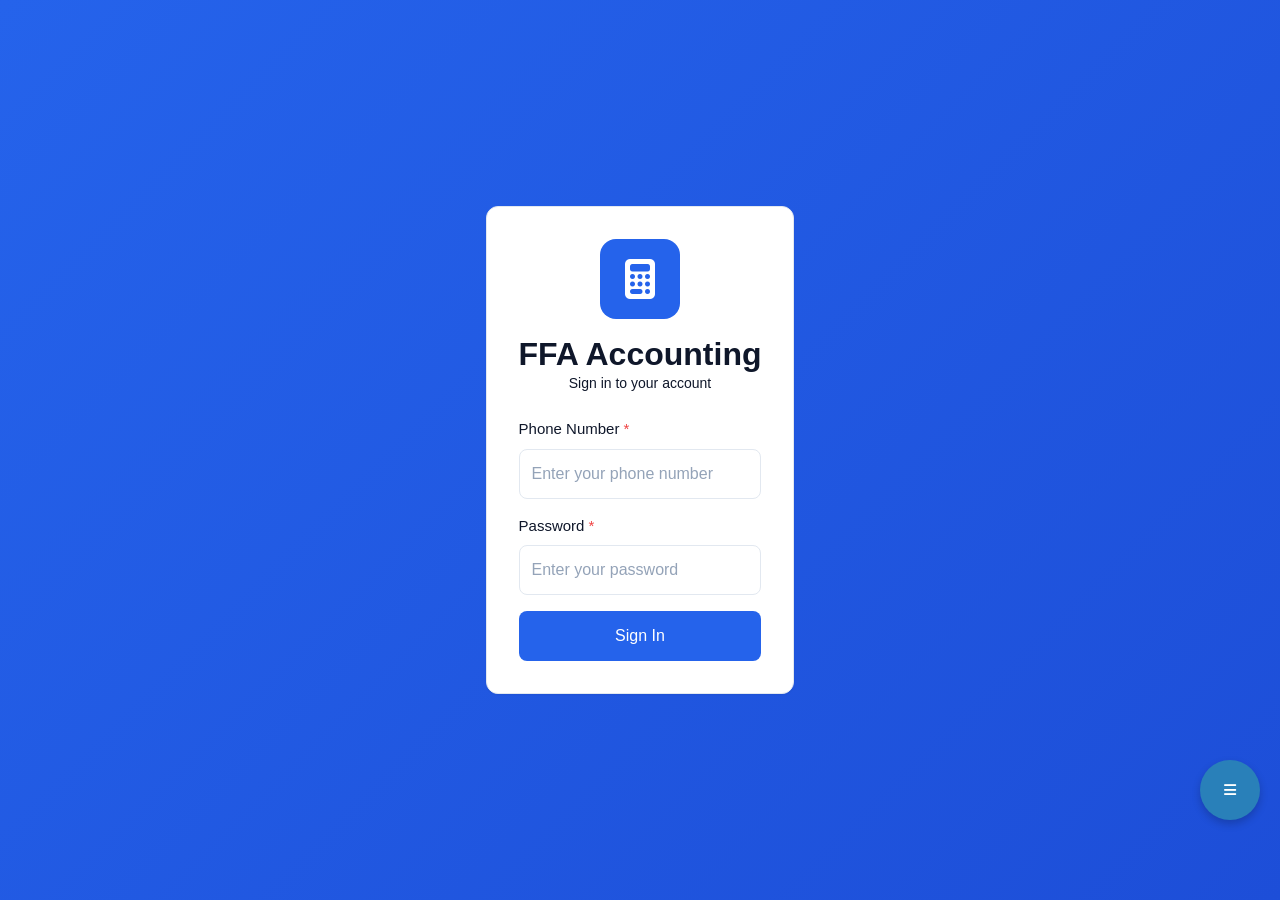
==== acc.html @ a2e587d9 "first commit" ====
<!DOCTYPE html>
<html lang="en">
  <head>
    <meta charset="UTF-8" />
    <meta name="viewport" content="width=device-width, initial-scale=1.0" />
    <meta http-equiv="X-UA-Compatible" content="IE=edge" />
    <title>FFA Accounting System</title>
    <!-- Navigation CSS --> 
    <link rel="stylesheet" href="tf-navigation.css">
    <!-- Font Awesome -->
    <link
      rel="stylesheet"
      href="https://cdnjs.cloudflare.com/ajax/libs/font-awesome/6.4.2/css/all.min.css"
    />

    <style>
      /* ============================================
            CSS VARIABLES & RESET
            ============================================ */
      * {
        margin: 0;
        padding: 0;
        box-sizing: border-box;
        -webkit-tap-highlight-color: transparent;
      }

      :root {
        /* Colors */
        --primary: #2563eb;
        --primary-dark: #1d4ed8;
        --primary-light: #3b82f6;
        --success: #10b981;
        --success-dark: #059669;
        --warning: #f59e0b;
        --warning-dark: #d97706;
        --danger: #ef4444;
        --danger-dark: #dc2626;
        --info: #3b82f6;
        --secondary: #64748b;

        /* Neutrals */
        --gray-50: #f8fafc;
        --gray-100: #f1f5f9;
        --gray-200: #e2e8f0;
        --gray-300: #cbd5e1;
        --gray-400: #94a3b8;
        --gray-500: #64748b;
        --gray-600: #475569;
        --gray-700: #334155;
        --gray-800: #1e293b;
        --gray-900: #0f172a;

        /* Background */
        --bg-primary: #f8fafc;
        --bg-secondary: #ffffff;
        --bg-tertiary: #f1f5f9;

        /* Text */
        --text-primary: #0f172a;
        --text-secondary: #64748b;
        --text-tertiary: #94a3b8;

        /* Border */
        --border-color: #e2e8f0;

        /* Shadow */
        --shadow-sm: 0 1px 2px 0 rgba(0, 0, 0, 0.05);
        --shadow: 0 1px 3px 0 rgba(0, 0, 0, 0.1);
        --shadow-md: 0 4px 6px -1px rgba(0, 0, 0, 0.1);
        --shadow-lg: 0 10px 15px -3px rgba(0, 0, 0, 0.1);
        --shadow-xl: 0 20px 25px -5px rgba(0, 0, 0, 0.1);

        /* Spacing (Mobile-first) */
        --space-1: 0.25rem;
        --space-2: 0.5rem;
        --space-3: 0.75rem;
        --space-4: 1rem;
        --space-5: 1.25rem;
        --space-6: 1.5rem;
        --space-8: 2rem;

        /* Border Radius */
        --radius-sm: 0.375rem;
        --radius: 0.5rem;
        --radius-lg: 0.75rem;
        --radius-xl: 1rem;
        --radius-full: 9999px;

        /* Transitions */
        --transition: 200ms ease;

        /* Z-index */
        --z-modal: 2000;
        --z-toast: 3000;
        --z-sticky: 1100;

        /* Mobile-first Sidebar */
        --sidebar-width: 100%;
        --header-height: 56px;
      }

      /* Desktop adjustments */
      @media (min-width: 768px) {
        :root {
          --sidebar-width: 260px;
          --header-height: 64px;
        }
      }

      /* ============================================
            BASE STYLES (Mobile-optimized)
            ============================================ */
      body {
        font-family: -apple-system, BlinkMacSystemFont, "Segoe UI", Roboto,
          sans-serif;
        font-size: 14px;
        line-height: 1.5;
        color: var(--text-primary);
        background: var(--bg-primary);
        -webkit-font-smoothing: antialiased;
        overflow-x: hidden;
        touch-action: manipulation;
      }

      /* ============================================
            UTILITY CLASSES
            ============================================ */
      .hidden {
        display: none !important;
      }
      .flex {
        display: flex;
      }
      .flex-col {
        flex-direction: column;
      }
      .items-center {
        align-items: center;
      }
      .justify-between {
        justify-content: space-between;
      }
      .justify-center {
        justify-content: center;
      }
      .gap-2 {
        gap: var(--space-2);
      }
      .gap-3 {
        gap: var(--space-3);
      }
      .gap-4 {
        gap: var(--space-4);
      }
      .text-center {
        text-align: center;
      }
      .text-right {
        text-align: right;
      }
      .w-full {
        width: 100%;
      }

      /* ============================================
            TYPOGRAPHY (Mobile-optimized)
            ============================================ */
      h1,
      h2,
      h3,
      h4,
      h5,
      h6 {
        font-weight: 600;
        line-height: 1.2;
        color: var(--text-primary);
      }

      h1 {
        font-size: 1.5rem;
      }
      h2 {
        font-size: 1.25rem;
      }
      h3 {
        font-size: 1.125rem;
      }
      h4,
      h5,
      h6 {
        font-size: 1rem;
      }

      @media (min-width: 768px) {
        h1 {
          font-size: 2rem;
        }
        h2 {
          font-size: 1.5rem;
        }
        h3 {
          font-size: 1.25rem;
        }
      }

      p {
        margin-bottom: var(--space-4);
      }
      small {
        font-size: 0.875rem;
        color: var(--text-secondary);
      }

      /* ============================================
            BUTTONS (Touch-friendly 44px min)
            ============================================ */
      .btn {
        display: inline-flex;
        align-items: center;
        justify-content: center;
        gap: var(--space-2);
        padding: 0.75rem 1.25rem;
        font-size: 0.9375rem;
        font-weight: 500;
        border: none;
        border-radius: var(--radius);
        cursor: pointer;
        transition: var(--transition);
        text-decoration: none;
        white-space: nowrap;
        user-select: none;
        min-height: 44px;
        -webkit-tap-highlight-color: transparent;
      }

      .btn:active {
        transform: scale(0.98);
      }

      .btn:disabled {
        opacity: 0.6;
        cursor: not-allowed;
      }

      .btn-primary {
        background: var(--primary);
        color: white;
      }
      .btn-success {
        background: var(--success);
        color: white;
      }
      .btn-warning {
        background: var(--warning);
        color: white;
      }
      .btn-danger {
        background: var(--danger);
        color: white;
      }
      .btn-secondary {
        background: var(--gray-200);
        color: var(--text-primary);
      }

      .btn-primary:hover:not(:disabled) {
        background: var(--primary-dark);
      }
      .btn-success:hover:not(:disabled) {
        background: var(--success-dark);
      }
      .btn-warning:hover:not(:disabled) {
        background: var(--warning-dark);
      }
      .btn-danger:hover:not(:disabled) {
        background: var(--danger-dark);
      }
      .btn-secondary:hover:not(:disabled) {
        background: var(--gray-300);
      }

      .btn-sm {
        padding: 0.5rem 1rem;
        font-size: 0.875rem;
        min-height: 38px;
      }

      .btn-lg {
        padding: 1rem 1.5rem;
        font-size: 1rem;
      }

      .btn-icon {
        width: 44px;
        height: 44px;
        padding: 0;
        border-radius: var(--radius-full);
      }

      /* ============================================
            FORM ELEMENTS (Mobile-optimized)
            ============================================ */
      .form-group {
        margin-bottom: var(--space-4);
      }

      .form-label {
        display: block;
        margin-bottom: var(--space-2);
        font-size: 0.9375rem;
        font-weight: 500;
      }

      .form-label.required::after {
        content: "*";
        color: var(--danger);
        margin-left: var(--space-1);
      }

      .form-input,
      .form-select,
      .form-textarea {
        width: 100%;
        padding: 0.75rem;
        font-size: 1rem; /* Prevent iOS zoom */
        line-height: 1.5;
        color: var(--text-primary);
        background: var(--bg-secondary);
        border: 1px solid var(--border-color);
        border-radius: var(--radius);
        transition: var(--transition);
        min-height: 44px;
      }

      .form-input:focus,
      .form-select:focus,
      .form-textarea:focus {
        outline: none;
        border-color: var(--primary);
        box-shadow: 0 0 0 3px rgba(37, 99, 235, 0.1);
      }

      .form-input::placeholder {
        color: var(--text-tertiary);
      }

      .form-textarea {
        resize: vertical;
        min-height: 80px;
      }

      .form-row {
        display: grid;
        grid-template-columns: 1fr;
        gap: var(--space-4);
      }

      @media (min-width: 768px) {
        .form-row {
          grid-template-columns: repeat(auto-fit, minmax(250px, 1fr));
        }
      }

      /* ============================================
            CARDS
            ============================================ */
      .card {
        background: var(--bg-secondary);
        border: 1px solid var(--border-color);
        border-radius: var(--radius-lg);
        box-shadow: var(--shadow-sm);
        overflow: hidden;
      }

      .card-header {
        padding: var(--space-4);
        border-bottom: 1px solid var(--border-color);
        display: flex;
        align-items: center;
        justify-content: space-between;
      }

      .card-title {
        font-size: 1.125rem;
        font-weight: 600;
      }

      .card-body {
        padding: var(--space-4);
      }

      @media (min-width: 768px) {
        .card-header,
        .card-body {
          padding: var(--space-6);
        }
      }

      /* ============================================
            BADGES
            ============================================ */
      .badge {
        display: inline-flex;
        align-items: center;
        gap: var(--space-1);
        padding: 0.25rem 0.75rem;
        font-size: 0.75rem;
        font-weight: 500;
        border-radius: var(--radius-full);
        white-space: nowrap;
      }

      .badge-primary {
        background: rgba(37, 99, 235, 0.1);
        color: var(--primary);
      }
      .badge-success {
        background: rgba(16, 185, 129, 0.1);
        color: var(--success);
      }
      .badge-warning {
        background: rgba(245, 158, 11, 0.1);
        color: var(--warning);
      }
      .badge-danger {
        background: rgba(239, 68, 68, 0.1);
        color: var(--danger);
      }
      .badge-secondary {
        background: var(--gray-100);
        color: var(--gray-700);
      }

      /* ============================================
            TABLES (Mobile-responsive)
            ============================================ */
      .table-container {
        width: 100%;
        overflow-x: auto;
        -webkit-overflow-scrolling: touch;
      }

      .table {
        width: 100%;
        border-collapse: collapse;
        min-width: 600px;
      }

      .table th,
      .table td {
        padding: var(--space-3);
        font-size: 0.875rem;
        text-align: left;
        border-bottom: 1px solid var(--border-color);
      }

      .table th {
        background: var(--bg-tertiary);
        font-weight: 600;
        color: var(--text-secondary);
        text-transform: uppercase;
        letter-spacing: 0.025em;
        font-size: 0.75rem;
      }

      .table tbody tr {
        transition: background var(--transition);
      }

      .table tbody tr:hover {
        background: var(--bg-tertiary);
      }

      /* ============================================
            LOADING SPINNER
            ============================================ */
      .spinner {
        display: inline-block;
        width: 20px;
        height: 20px;
        border: 2px solid rgba(255, 255, 255, 0.3);
        border-top-color: white;
        border-radius: 50%;
        animation: spin 0.6s linear infinite;
      }

      .spinner-primary {
        border-color: rgba(37, 99, 235, 0.2);
        border-top-color: var(--primary);
      }

      @keyframes spin {
        to {
          transform: rotate(360deg);
        }
      }

      /* ============================================
            TOAST NOTIFICATIONS (Mobile-optimized)
            ============================================ */
      .toast-container {
        position: fixed;
        bottom: var(--space-4);
        left: var(--space-4);
        right: var(--space-4);
        z-index: var(--z-toast);
        display: flex;
        flex-direction: column;
        gap: var(--space-3);
      }

      @media (min-width: 768px) {
        .toast-container {
          left: auto;
          right: var(--space-6);
          max-width: 400px;
        }
      }

      .toast {
        display: flex;
        align-items: flex-start;
        gap: var(--space-3);
        padding: var(--space-4);
        background: var(--bg-secondary);
        border: 1px solid var(--border-color);
        border-radius: var(--radius-lg);
        box-shadow: var(--shadow-lg);
        animation: slideInMobile 0.3s ease-out;
      }

      @keyframes slideInMobile {
        from {
          transform: translateY(100%);
          opacity: 0;
        }
        to {
          transform: translateY(0);
          opacity: 1;
        }
      }

      @media (min-width: 768px) {
        .toast {
          animation: slideInDesktop 0.3s ease-out;
        }

        @keyframes slideInDesktop {
          from {
            transform: translateX(100%);
            opacity: 0;
          }
          to {
            transform: translateX(0);
            opacity: 1;
          }
        }
      }

      .toast-icon {
        flex-shrink: 0;
        width: 20px;
        height: 20px;
      }

      .toast-success .toast-icon {
        color: var(--success);
      }
      .toast-error .toast-icon {
        color: var(--danger);
      }
      .toast-warning .toast-icon {
        color: var(--warning);
      }
      .toast-info .toast-icon {
        color: var(--info);
      }

      .toast-content {
        flex: 1;
      }
      .toast-message {
        font-size: 0.875rem;
      }

      .toast-close {
        flex-shrink: 0;
        background: none;
        border: none;
        color: var(--text-tertiary);
        cursor: pointer;
        padding: 0;
        min-width: 24px;
        min-height: 24px;
      }

      /* ============================================
            MODAL (Mobile-optimized)
            ============================================ */
      .modal-overlay {
        position: fixed;
        inset: 0;
        background: rgba(0, 0, 0, 0.5);
        z-index: var(--z-modal);
        display: flex;
        align-items: flex-end;
        justify-content: center;
        animation: fadeIn 0.2s;
      }

      @media (min-width: 768px) {
        .modal-overlay {
          align-items: center;
          padding: var(--space-4);
        }
      }

      @keyframes fadeIn {
        from {
          opacity: 0;
        }
        to {
          opacity: 1;
        }
      }

      .modal {
        background: var(--bg-secondary);
        border-radius: var(--radius-xl) var(--radius-xl) 0 0;
        width: 100%;
        max-height: 90vh;
        overflow: hidden;
        display: flex;
        flex-direction: column;
        animation: slideUpModal 0.3s ease-out;
      }

      @keyframes slideUpModal {
        from {
          transform: translateY(100%);
        }
        to {
          transform: translateY(0);
        }
      }

      @media (min-width: 768px) {
        .modal {
          border-radius: var(--radius-xl);
          max-width: 600px;
        }
      }

      .modal-header {
        padding: var(--space-4);
        border-bottom: 1px solid var(--border-color);
        display: flex;
        align-items: center;
        justify-content: space-between;
      }

      .modal-title {
        font-size: 1.125rem;
        font-weight: 600;
      }

      .modal-close {
        background: none;
        border: none;
        font-size: 1.5rem;
        color: var(--text-tertiary);
        cursor: pointer;
        padding: 0;
        min-width: 32px;
        min-height: 32px;
        display: flex;
        align-items: center;
        justify-content: center;
        border-radius: var(--radius);
      }

      .modal-body {
        padding: var(--space-4);
        overflow-y: auto;
        flex: 1;
      }

      .modal-footer {
        padding: var(--space-4);
        border-top: 1px solid var(--border-color);
        display: flex;
        gap: var(--space-3);
        flex-direction: column;
      }

      @media (min-width: 768px) {
        .modal-header,
        .modal-body,
        .modal-footer {
          padding: var(--space-6);
        }

        .modal-footer {
          flex-direction: row;
          justify-content: flex-end;
        }
      }

      /* ============================================
            LOGIN PAGE (Mobile-optimized)
            ============================================ */
      .login-page {
        min-height: 100vh;
        display: flex;
        align-items: center;
        justify-content: center;
        background: linear-gradient(
          135deg,
          var(--primary) 0%,
          var(--primary-dark) 100%
        );
        padding: var(--space-4);
      }

      .login-card {
        width: 100%;
        max-width: 420px;
        padding: var(--space-6);
      }

      .login-header {
        text-align: center;
        margin-bottom: var(--space-6);
      }

      .login-icon {
        width: 64px;
        height: 64px;
        margin: 0 auto var(--space-4);
        background: var(--primary);
        color: white;
        border-radius: var(--radius-xl);
        display: flex;
        align-items: center;
        justify-content: center;
        font-size: 2rem;
      }

      @media (min-width: 768px) {
        .login-card {
          padding: var(--space-8);
        }

        .login-icon {
          width: 80px;
          height: 80px;
          font-size: 2.5rem;
        }
      }

      /* ============================================
            DASHBOARD LAYOUT (Mobile-first)
            ============================================ */
      .dashboard-layout {
        display: flex;
        flex-direction: column;
        min-height: 100vh;
      }

      @media (min-width: 768px) {
        .dashboard-layout {
          flex-direction: row;
        }
      }

      /* Sidebar - Bottom sheet on mobile */
      .sidebar {
        width: 100%;
        background: var(--bg-secondary);
        border-top: 1px solid var(--border-color);
        position: fixed;
        bottom: 0;
        left: 0;
        right: 0;
        z-index: var(--z-sticky);
        transform: translateY(100%);
        transition: transform 0.3s ease;
        max-height: 80vh;
        overflow-y: auto;
        -webkit-overflow-scrolling: touch;
      }

      .sidebar.show {
        transform: translateY(0);
      }

      @media (min-width: 768px) {
        .sidebar {
          width: var(--sidebar-width);
          height: 100vh;
          position: fixed;
          top: 0;
          left: 0;
          bottom: auto;
          border-right: 1px solid var(--border-color);
          border-top: none;
          transform: translateX(0);
          max-height: none;
        }
      }

      .sidebar-header {
        padding: var(--space-4);
        border-bottom: 1px solid var(--border-color);
      }

      .sidebar-logo {
        display: flex;
        align-items: center;
        gap: var(--space-3);
        font-size: 1.125rem;
        font-weight: 700;
        color: var(--primary);
      }

      .sidebar-nav {
        padding: var(--space-3) 0;
      }

      .nav-item {
        margin: var(--space-1) var(--space-3);
      }

      .nav-link {
        display: flex;
        align-items: center;
        gap: var(--space-3);
        padding: var(--space-3) var(--space-4);
        color: var(--text-secondary);
        text-decoration: none;
        border-radius: var(--radius);
        transition: var(--transition);
        font-weight: 500;
        min-height: 44px;
      }

      .nav-link:hover {
        background: var(--bg-tertiary);
        color: var(--text-primary);
      }

      .nav-link.active {
        background: var(--primary);
        color: white;
      }

      .nav-link i {
        width: 20px;
        text-align: center;
      }

      .sidebar-footer {
        padding: var(--space-4);
        border-top: 1px solid var(--border-color);
      }

      /* Main Content */
      .main-content {
        flex: 1;
        padding-bottom: 60px; /* Space for mobile nav trigger */
      }

      @media (min-width: 768px) {
        .main-content {
          margin-left: var(--sidebar-width);
          padding-bottom: 0;
        }
      }

      .header {
        background: var(--bg-secondary);
        border-bottom: 1px solid var(--border-color);
        padding: var(--space-3) var(--space-4);
        display: flex;
        align-items: center;
        gap: var(--space-3);
        height: var(--header-height);
        position: sticky;
        top: 0;
        z-index: calc(var(--z-sticky) - 1);
      }

      .header-title {
        flex: 1;
        font-size: 1.125rem;
        margin: 0;
        white-space: nowrap;
        overflow: hidden;
        text-overflow: ellipsis;
      }

      @media (min-width: 768px) {
        .header {
          padding: var(--space-4) var(--space-6);
        }

        .header-title {
          font-size: 1.5rem;
        }
      }

      .mobile-menu-toggle {
        display: flex;
      }

      @media (min-width: 768px) {
        .mobile-menu-toggle {
          display: none;
        }
      }

      .header-actions {
        display: flex;
        align-items: center;
        gap: var(--space-3);
      }

      .user-info {
        display: flex;
        align-items: center;
        gap: var(--space-2);
        font-size: 0.875rem;
      }

      .user-info i {
        font-size: 1.5rem;
      }

      .user-info span:not(.badge) {
        display: none;
      }

      @media (min-width: 768px) {
        .user-info span:not(.badge) {
          display: inline;
        }
      }

      .content {
        padding: var(--space-4);
        background: var(--bg-primary);
      }

      @media (min-width: 768px) {
        .content {
          padding: var(--space-6);
        }
      }

      /* ============================================
            DASHBOARD COMPONENTS (Mobile-optimized)
            ============================================ */
      .section-header {
        margin-bottom: var(--space-4);
        padding-bottom: var(--space-3);
        border-bottom: 2px solid var(--border-color);
      }

      .section-header h2 {
        font-size: 1.25rem;
      }

      @media (min-width: 768px) {
        .section-header {
          margin-bottom: var(--space-6);
        }

        .section-header h2 {
          font-size: 1.5rem;
        }
      }

      .stats-grid {
        display: grid;
        grid-template-columns: 1fr;
        gap: var(--space-4);
        margin-bottom: var(--space-6);
      }

      @media (min-width: 640px) {
        .stats-grid {
          grid-template-columns: repeat(2, 1fr);
        }
      }

      @media (min-width: 1024px) {
        .stats-grid {
          grid-template-columns: repeat(auto-fit, minmax(250px, 1fr));
          gap: var(--space-6);
          margin-bottom: var(--space-8);
        }
      }

      .stat-card {
        background: var(--bg-secondary);
        border: 1px solid var(--border-color);
        border-radius: var(--radius-lg);
        padding: var(--space-4);
        box-shadow: var(--shadow-sm);
        transition: var(--transition);
      }

      @media (min-width: 768px) {
        .stat-card {
          padding: var(--space-6);
        }

        .stat-card:hover {
          transform: translateY(-2px);
          box-shadow: var(--shadow-md);
        }
      }

      .stat-header {
        display: flex;
        justify-content: space-between;
        align-items: center;
        margin-bottom: var(--space-2);
      }

      .stat-icon {
        width: 40px;
        height: 40px;
        display: flex;
        align-items: center;
        justify-content: center;
        border-radius: var(--radius-lg);
        margin-bottom: var(--space-3);
        font-size: 1.25rem;
      }

      @media (min-width: 768px) {
        .stat-icon {
          width: 48px;
          height: 48px;
          font-size: 1.5rem;
          margin-bottom: var(--space-4);
        }
      }

      .stat-icon.stat-primary {
        background: rgba(37, 99, 235, 0.1);
        color: var(--primary);
      }

      .stat-icon.stat-success {
        background: rgba(16, 185, 129, 0.1);
        color: var(--success);
      }

      .stat-icon.stat-info {
        background: rgba(59, 130, 246, 0.1);
        color: var(--info);
      }

      .stat-icon.stat-warning {
        background: rgba(245, 158, 11, 0.1);
        color: var(--warning);
      }

      .stat-icon.stat-danger {
        background: rgba(239, 68, 68, 0.1);
        color: var(--danger);
      }

      .stat-label {
        font-size: 0.875rem;
        color: var(--text-secondary);
        font-weight: 500;
      }

      .stat-value {
        font-size: 1.5rem;
        font-weight: 700;
        margin: var(--space-2) 0;
      }

      @media (min-width: 768px) {
        .stat-value {
          font-size: 1.875rem;
        }
      }

      .stat-value.stat-primary {
        color: var(--primary);
      }
      .stat-value.stat-success {
        color: var(--success);
      }
      .stat-value.stat-danger {
        color: var(--danger);
      }
      .stat-value.stat-secondary {
        color: var(--secondary);
      }

      .stat-footer {
        display: flex;
        gap: var(--space-2);
        flex-wrap: wrap;
      }

      /* Expenses Breakdown */
      .expenses-breakdown {
        background: var(--bg-secondary);
        border: 1px solid var(--border-color);
        border-radius: var(--radius-lg);
        overflow: hidden;
        margin-bottom: var(--space-6);
      }

      @media (min-width: 768px) {
        .expenses-breakdown {
          margin-bottom: var(--space-8);
        }
      }

      .expenses-tabs {
        display: flex;
        border-bottom: 1px solid var(--border-color);
        background: var(--bg-tertiary);
        overflow-x: auto;
        -webkit-overflow-scrolling: touch;
      }

      .tab-btn {
        flex: 1;
        min-width: 100px;
        padding: var(--space-3) var(--space-4);
        background: none;
        border: none;
        font-size: 0.875rem;
        font-weight: 500;
        color: var(--text-secondary);
        cursor: pointer;
        transition: var(--transition);
        border-bottom: 2px solid transparent;
        white-space: nowrap;
      }

      .tab-btn:hover {
        background: var(--bg-secondary);
        color: var(--text-primary);
      }

      .tab-btn.active {
        color: var(--primary);
        border-bottom-color: var(--primary);
        background: var(--bg-secondary);
      }

      .expenses-content {
        position: relative;
      }

      .tab-content {
        display: none;
        padding: var(--space-4);
        animation: contentFadeIn 0.3s ease-out;
      }

      .tab-content.active {
        display: block;
      }

      @keyframes contentFadeIn {
        from {
          opacity: 0;
          transform: translateY(10px);
        }
        to {
          opacity: 1;
          transform: translateY(0);
        }
      }

      @media (min-width: 768px) {
        .tab-content {
          padding: var(--space-6);
        }
      }

      .expenses-list {
        display: flex;
        flex-direction: column;
        gap: var(--space-4);
      }

      .expense-item {
        display: flex;
        flex-direction: column;
        gap: var(--space-2);
      }

      .expense-info {
        display: flex;
        justify-content: space-between;
        align-items: center;
        flex-wrap: wrap;
        gap: var(--space-2);
      }

      .expense-category {
        font-weight: 500;
        color: var(--text-primary);
      }

      .expense-amount {
        font-weight: 600;
        color: var(--primary);
      }

      .expense-bar {
        height: 8px;
        background: var(--bg-tertiary);
        border-radius: var(--radius-full);
        overflow: hidden;
      }

      .expense-bar-fill {
        height: 100%;
        background: linear-gradient(
          90deg,
          var(--primary),
          var(--primary-light)
        );
        transition: width 0.5s ease-out;
      }

      .expense-percentage {
        font-size: 0.75rem;
        color: var(--text-secondary);
        text-align: right;
      }

      .expenses-total {
        margin-top: var(--space-4);
        padding-top: var(--space-4);
        border-top: 1px solid var(--border-color);
        text-align: right;
        font-size: 1rem;
        font-weight: 600;
      }

      @media (min-width: 768px) {
        .expenses-total {
          margin-top: var(--space-6);
          font-size: 1.125rem;
        }
      }

      /* Loading State */
      .dashboard-loading {
        display: flex;
        align-items: center;
        justify-content: center;
        min-height: 300px;
        font-size: 2.5rem;
        color: var(--primary);
      }

      @media (min-width: 768px) {
        .dashboard-loading {
          min-height: 400px;
          font-size: 3rem;
        }
      }

      /* ============================================
            PROGRESSIVE LOADING STATES
            ============================================ */
      .skeleton {
        background: linear-gradient(
          90deg,
          var(--bg-tertiary) 0%,
          var(--gray-200) 50%,
          var(--bg-tertiary) 100%
        );
        background-size: 200% 100%;
        animation: skeleton 1.5s ease-in-out infinite;
        border-radius: var(--radius);
      }

      @keyframes skeleton {
        0% {
          background-position: 200% 0;
        }
        100% {
          background-position: -200% 0;
        }
      }

      .skeleton-text {
        height: 1rem;
        margin-bottom: var(--space-2);
      }

      .skeleton-card {
        height: 120px;
      }

      /* ============================================
            SAFE AREA INSETS (iOS notch support)
            ============================================ */
      @supports (padding: max(0px)) {
        .header {
          padding-left: max(var(--space-4), env(safe-area-inset-left));
          padding-right: max(var(--space-4), env(safe-area-inset-right));
        }

        .content {
          padding-left: max(var(--space-4), env(safe-area-inset-left));
          padding-right: max(var(--space-4), env(safe-area-inset-right));
        }

        .sidebar {
          padding-bottom: max(var(--space-4), env(safe-area-inset-bottom));
        }

        .main-content {
          padding-bottom: max(60px, env(safe-area-inset-bottom));
        }

        @media (min-width: 768px) {
          .main-content {
            padding-bottom: 0;
          }
        }
      }

      /* Progressive Loading Animation */
      .progressive-fade-in {
        animation: fadeInUp 0.4s ease-out;
      }

      @keyframes fadeInUp {
        from {
          opacity: 0;
          transform: translateY(20px);
        }
        to {
          opacity: 1;
          transform: translateY(0);
        }
      }

      .modal {
        min-width: 100%;
        min-height: 100vh;  
        position: fixed;
        inset: 0;
        background: rgba(0, 0, 0, 0.5);
        display: flex;
        align-items: center;
        justify-content: center;
        z-index: var(--z-index, 3000);
        box-shadow: rgba(0, 0, 0, 0.35) 0px 5px 15px;
      }

      .modal-content {
        background: white;
        border-radius: var(--radius-lg);
        width: 90%;
        max-width: 480px;
        overflow: hidden;
        display: flex;
        flex-direction: column;
      }

      .modal-header,
      .modal-footer {
        padding: var(--space-4);
        border-bottom: 1px solid var(--border-color);
      }

      .modal-footer {
        border-top: none;
        display: flex;
        gap: var(--space-3);
        justify-content: flex-end;
      }

      .modal-close {
        background: none;
        border: none;
        font-size: 1.5rem;
        cursor: pointer;
        color: var(--text-secondary);
      }

      .modal-body {
        padding: var(--space-4);
        overflow-y: auto;
        max-height: 60vh;
      }
      .hidden {
        display: none !important;
      }
      .expea-header-btns {
        display: flex;
        justify-content: center;
      }

      /* Generic stats card wrapper */
      .stats-wrapper {
        margin-bottom: 1.5rem;
      }

      /* Card adjustments for stats */
      .stats-card {
        border-radius: 10px;
        box-shadow: 0 4px 12px rgba(15, 23, 42, 0.08);
        border: 1px solid rgba(148, 163, 184, 0.3);
      }

      /* Stats row spacing */
      .stats-row {
        row-gap: 1rem;
      }

      /* Single stat column */
      .stats-col {
        padding: 0.5rem 0.75rem;
      }

      /* Label style */
      .stats-label {
        font-size: 0.78rem;
        text-transform: uppercase;
        letter-spacing: 0.06em;
        color: var(--text-secondary, #6b7280);
        margin-bottom: 0.25rem;
      }

      /* Value style */
      .stats-value {
        font-size: 1.1rem;
        font-weight: 600;
        color: var(--text-primary, #111827);
      }

      /* Optional subtle divider between columns on desktop */
      @media (min-width: 768px) {
        .stats-col + .stats-col {
          border-left: 1px solid rgba(148, 163, 184, 0.3);
        }
      }

      /* Mobile responsiveness: 2 columns per row */
      @media (max-width: 767px) {
        .stats-row {
          display: flex;
          flex-wrap: wrap;
        }

        .stats-col {
          flex: 0 0 50%;
          max-width: 50%;
          padding: 0.5rem 0.5rem;
          border-left: none !important;
        }

        .stats-value {
          font-size: 1rem;
        }
      }


    </style>
  </head>
  <body>
    <!-- Toast Container -->
    <div class="toast-container" id="toastContainer"></div>

    <!-- Content will be added in next part -->
    <div id="app">
      <!-- ============================================
            LOGIN PAGE
        ============================================ -->
      <div id="loginPage" class="login-page">
        <div class="login-container">
          <div class="login-card card">
            <div class="login-header">
              <div class="login-icon">
                <i class="fas fa-calculator"></i>
              </div>
              <h1 class="login-title">FFA Accounting</h1>
              <p class="login-subtitle">Sign in to your account</p>
            </div>

            <form id="loginForm" class="login-form">
              <div class="form-group">
                <label class="form-label required" for="loginPhone"
                  >Phone Number</label
                >
                <input
                  type="tel"
                  id="loginPhone"
                  class="form-input"
                  placeholder="Enter your phone number"
                  autocomplete="tel"
                  required
                />
              </div>

              <div class="form-group">
                <label class="form-label required" for="loginPassword"
                  >Password</label
                >
                <input
                  type="password"
                  id="loginPassword"
                  class="form-input"
                  placeholder="Enter your password"
                  autocomplete="current-password"
                  required
                />
              </div>

              <button
                type="submit"
                class="btn btn-primary btn-lg w-full"
                id="loginButton"
              >
                <span id="loginButtonText">Sign In</span>
                <span id="loginButtonSpinner" class="spinner hidden"></span>
              </button>
            </form>
          </div>
        </div>
      </div>

      <!-- ============================================
            DASHBOARD (Hidden initially)
        ============================================ -->
      <div id="dashboardPage" class="hidden">
        <div class="dashboard-layout">
          <!-- Sidebar -->
          <aside class="sidebar" id="sidebar">
            <div class="sidebar-header">
              <div class="sidebar-logo">
                <i class="fas fa-calculator"></i>
                <span>FFA Accounting</span>
              </div>
            </div>

            <nav class="sidebar-nav" id="sidebarNav">
              <!-- Navigation will be generated by JavaScript -->
            </nav>

            <div class="sidebar-footer">
              <button class="btn btn-secondary btn-sm w-full" id="logoutButton">
                <i class="fas fa-sign-out-alt"></i>
                <span>Logout</span>
              </button>
            </div>
          </aside>

          <!-- Main Content -->
          <div class="main-content">
            <header class="header">
              <button
                class="btn btn-icon btn-secondary mobile-menu-toggle"
                id="mobileMenuToggle"
              >
                <i class="fas fa-bars"></i>
              </button>

              <h1 class="header-title" id="pageTitle">Dashboard</h1>

              <div class="header-actions">
                <div class="user-info">
                  <i class="fas fa-user-circle"></i>
                  <span id="userName">Admin</span>
                  <span class="badge badge-primary" id="userRole">Admin</span>
                </div>
              </div>
            </header>

            <main class="content" id="mainContent">
              <!-- Content sections will be generated by JavaScript -->
            </main>
          </div>
        </div>
      </div>
    </div>
    <!-- End App Class -->

    <!-- Start Edit Expans -->

    <div id="expenseModal" class="modal hidden" style="--z-index: 3000">
      <div class="modal-content">
        <div class="modal-header">
          <h3 id="expenseModalTitle">Add Expense</h3>
          <button id="expenseModalClose" class="modal-close">&times;</button>
        </div>
        <div class="modal-body">
          <form id="expenseForm">
            <div class="form-group">
              <label for="expenseAmount">Amount</label>
              <input
                id="expenseAmount"
                name="amount"
                type="number"
                step="0.01"
                class="form-input"
                required
              />
            </div>
            <div class="form-group">
              <label for="expenseCategory">Category</label>
              <select
                id="expenseCategory"
                name="category_id"
                class="form-select"
                required
              >
                <option value="">Select category</option>
              </select>
            </div>
            <div class="form-group">
              <label for="expenseType">Type</label>
              <select id="expenseType" name="type" class="form-select" required>
                <option value="variable">Variable</option>
                <option value="fixed">Fixed</option>
              </select>
            </div>
            <div class="form-group">
              <label for="expenseVault">Vault</label>
              <select
                id="expenseVault"
                name="vault_id"
                class="form-select"
                required
              >
                <option value="">Select vault</option>
              </select>
            </div>
            <div class="form-group">
              <input type="hidden" id="expenseEmployee" name="employee_id" />
            </div>
            <div class="form-group">
              <label for="expenseDate">Date</label>
              <input
                id="expenseDate"
                name="date"
                type="date"
                class="form-input"
                required
              />
            </div>
            <div class="form-group">
              <label for="expenseDescription">Description</label>
              <textarea
                id="expenseDescription"
                name="description"
                class="form-textarea"
                rows="3"
              ></textarea>
            </div>
            <div class="modal-footer">
              <button type="submit" class="btn btn-primary">Save</button>
              <button
                type="button"
                id="expenseCancelBtn"
                class="btn btn-secondary"
              >
                Cancel
              </button>
            </div>
          </form>
        </div>
      </div>
    </div>

    <!-- End Edit Expans -->


    <!-- Start Vualt Modle -->
    
    <!-- Vault Modal -->
<div id="vaultModal" class="modal hidden" style="--z-index: 3000">
  <div class="modal-content">
    <div class="modal-header">
      <h3 id="vaultModalTitle">Add Vault</h3>
      <button id="vaultModalClose" class="modal-close">&times;</button>
    </div>
    <div class="modal-body">
      <form id="vaultForm">
        <div class="form-group">
          <label for="vaultName">Vault Name</label>
          <input
            id="vaultName"
            name="name"
            type="text"
            class="form-input"
            required
          />
        </div>

        <div class="form-group">
          <label for="vaultPaymentMethod">Payment Method</label>
          <select
            id="vaultPaymentMethod"
            name="payment_method"
            class="form-select"
            required
          >
            <option value="cash">Cash</option>
            <option value="bank">Bank</option>
            <option value="online">Online</option>
          </select>
        </div>

        <div class="form-group">
          <label for="vaultBalance">Initial Balance</label>
          <input
            id="vaultBalance"
            name="balance"
            type="number"
            step="0.01"
            class="form-input"
            value="0"
          />
        </div>

        <div class="form-group">
          <label for="vaultCommission">Commission Rate (%)</label>
          <input
            id="vaultCommission"
            name="commission_rate"
            type="number"
            step="0.01"
            class="form-input"
            value="0"
          />
        </div>

        <div class="form-group">
          <label for="vaultDefaultWarehouse">Default Warehouse</label>
          <input
            id="vaultDefaultWarehouse"
            name="default_warehouse"
            type="text"
            class="form-input"
            placeholder="Main warehouse"
          />
        </div>

        <div class="form-group">
          <label>
            <input
              type="checkbox"
              id="vaultIsDefault"
              name="is_default"
            />
            Set as default vault
          </label>
        </div>

        <div class="modal-footer">
          <button
            type="button"
            id="vaultCancelBtn"
            class="btn btn-secondary"
          >
            Cancel
          </button>
          <button type="submit" class="btn btn-primary">
            Save Vault
          </button>
        </div>
      </form>
    </div>
  </div>
</div>


<!-- Transfer Money Modal -->
<div id="transferModal" class="modal hidden" style="--z-index: 3000">
  <div class="modal-content">
    <div class="modal-header">
      <h3 id="transferModalTitle">Transfer Money</h3>
      <button id="transferModalClose" class="modal-close">&times;</button>
    </div>
    <div class="modal-body">
      <form id="transferForm">
        <div class="form-group">
          <label for="fromVault">From Vault</label>
          <select
            id="fromVault"
            name="from_vault_id"
            class="form-select"
            required
          >
            <option value="">Select vault</option>
          </select>
        </div>

        <div class="form-group">
          <label for="toVault">To Vault</label>
          <select
            id="toVault"
            name="to_vault_id"
            class="form-select"
            required
          >
            <option value="">Select vault</option>
          </select>
        </div>

        <div class="form-group">
          <label for="transferAmount">Amount</label>
          <input
            id="transferAmount"
            name="amount"
            type="number"
            step="0.01"
            class="form-input"
            required
          />
        </div>

        <div class="form-group">
          <label for="transferNote">Note (optional)</label>
          <textarea
            id="transferNote"
            name="note"
            class="form-textarea"
            rows="3"
          ></textarea>
        </div>
          <div class="form-group" style="display:none;">
            <input
              type="hidden"
              id="transferEmployee"
              name="employee_id"
            />
          </div>
        <div class="modal-footer">
          <button
            type="button"
            id="transferCancelBtn"
            class="btn btn-secondary"
          >
            Cancel
          </button>
          <button type="submit" class="btn btn-primary">
            Transfer
          </button>
        </div>
      </form>
    </div>
  </div>
</div>


<!-- Add Funds to Vault Modal -->
<div id="addFundsModal" class="modal hidden" style="--z-index: 3000">
  <div class="modal-content">
    <div class="modal-header">
      <h3 id="addFundsModalTitle">Add Funds to Vault</h3>
      <button id="addFundsModalClose" class="modal-close">&times;</button>
    </div>
    <div class="modal-body">
      <form id="addFundsForm">
        <!-- عرض اسم الخزنة فقط للقراءة -->
        <div class="form-group">
          <label>Vault</label>
          <input
            id="addFundsVaultName"
            type="text"
            class="form-input"
            readonly
          />
        </div>

        <div class="form-group">
          <label for="addFundsAmount">Amount</label>
          <input
            id="addFundsAmount"
            name="amount"
            type="number"
            step="0.01"
            class="form-input"
            required
          />
        </div>

        <div class="form-group">
          <label for="addFundsNote">Note</label>
          <textarea
            id="addFundsNote"
            name="note"
            class="form-textarea"
            rows="3"
            required
          ></textarea>
        </div>

        <!-- hidden fields: vault_id + employee_id -->
        <div class="form-group" style="display:none;">
          <input type="hidden" id="addFundsVaultId" name="vault_id" />
        </div>
        <div class="form-group" style="display:none;">
          <input type="hidden" id="addFundsEmployeeId" name="employee_id" />
        </div>

        <div class="modal-footer">
          <button
            type="button"
            id="addFundsCancelBtn"
            class="btn btn-secondary"
          >
            Cancel
          </button>
          <button type="submit" class="btn btn-primary">
            Add Funds
          </button>
        </div>
      </form>
    </div>
  </div>
</div>

    <!-- End Vualt Modle -->



    <!-- Start Advance / Bonus / Deduction Modal -->
<div id="payrollRequestModal" class="modal hidden" style="--z-index: 3000">
  <div class="modal-content">
    <div class="modal-header">
      <h3 id="payrollRequestModalTitle">New Payroll Request</h3>
      <button id="payrollRequestModalClose" class="modal-close">&times;</button>
    </div>
    <div class="modal-body">
      <form id="payrollRequestForm">
        <div class="form-group">
          <label for="requestEmployee">Employee</label>
          <select
            id="requestEmployee"
            name="employee_id"
            class="form-select"
            required
          >
            <option value="">Select employee</option>
          </select>
        </div>

        <div class="form-group">
          <label for="requestType">Type</label>
          <select
            id="requestType"
            name="type"
            class="form-select"
            required
          >
            <option value="advance">Advance</option>
            <option value="bonus">Bonus</option>
            <option value="deduction">Deduction</option>
          </select>
        </div>

        <div class="form-group">
          <label for="requestAmount">Amount</label>
          <input
            id="requestAmount"
            name="amount"
            type="number"
            step="0.01"
            class="form-input"
            required
          />
        </div>

        <div class="form-group">
          <label for="requestMonth">Month</label>
          <input
            id="requestMonth"
            name="month"
            type="month"
            class="form-input"
            required
          />
        </div>

        <div class="form-group">
          <label for="requestReason">Reason</label>
          <textarea
            id="requestReason"
            name="reason"
            class="form-textarea"
            rows="3"
          ></textarea>
        </div>

        <div class="form-group">
          <label class="checkbox-label">
            <input
              type="checkbox"
              id="requestApproveNow"
              name="approve_now"
              checked
            />
            Approve and pay immediately
          </label>
          <p style="font-size: 0.85rem; color: var(--text-secondary); margin-top: 4px;">
            If checked, the request will be auto-approved and paid from the selected vault.
          </p>
        </div>

        <div
          class="form-group"
          id="requestVaultGroup"
        >
          <label for="requestVault">Vault (for immediate payment)</label>
          <select
            id="requestVault"
            name="vault_id"
            class="form-select"
          >
            <option value="">Select vault</option>
          </select>
          <p
            id="requestVaultHint"
            style="font-size: 0.8rem; color: var(--text-secondary); margin-top: 4px;"
          >
            Required when approving immediately.
          </p>
        </div>

        <div class="modal-footer">
          <button
            type="button"
            id="payrollRequestCancelBtn"
            class="btn btn-secondary"
          >
            Cancel
          </button>
          <button type="submit" class="btn btn-primary">
            Submit Request
          </button>
        </div>
      </form>
    </div>
  </div>
</div>

<!-- End Advance / Bonus / Deduction Modal -->


<!-- START SHRMS LOGIN -->
<div id="shrmsLoginModal" class="modal hidden" style="--z-index: 3100">
  <div class="modal-content">
    <div class="modal-header">
      <h3>HR System Login</h3>
      <button id="shrmsLoginModalClose" class="modal-close">&times;</button>
    </div>
    <div class="modal-body">
      <form id="shrmsLoginForm">
        <div class="form-group">
          <label for="shrmsPhone">Phone</label>
          <input
            id="shrmsPhone"
            name="phone"
            type="text"
            class="form-input"
            readonly
          />
        </div>
        <div class="form-group">
          <label for="shrmsPassword">Password</label>
          <input
            id="shrmsPassword"
            name="password"
            type="password"
            class="form-input"
            required
          />
        </div>
        <div class="modal-footer">
          <button
            type="button"
            id="shrmsLoginCancelBtn"
            class="btn btn-secondary"
          >
            Cancel
          </button>
          <button type="submit" class="btn btn-primary">
            Login
          </button>
        </div>
      </form>
    </div>
  </div>
</div>
<!-- END SHRMS LOGIN -->

    <!-- Mobile Menu Toggle Button -->
    <button class="mobile-menu-toggle" id="mobileMenuToggle">
        <i class="fas fa-bars"></i>
    </button>

    <!-- Alerts Container -->
    <div class="alerts-container" id="alertsContainer"></div>


        <div id="tf-navigation"></div>

        <!-- External Scripts -->
        <script type="text/javascript" src="tf-navigation.js"></script>



    <script>
      "use strict";

      // ============================================
      // CONFIGURATION
      // ============================================
      const CONFIG = {
        API_BASE:
          "https://darkviolet-antelope-523488.hostingersite.com/wp-json/ffa/v1",
        SHRMS_API_BASE:
          "https://darkviolet-antelope-523488.hostingersite.com/wp-json/shrms/v1",
        VERSION: "1.0.0",
        DEBUG_MODE: true,
        STORAGE_PREFIX: "ffa_",

        // ✅ Cache TTLs (optimized)
        CACHE_TTL: {
        //   vaults: 2 * 60 * 1000, // 2 minutes
          vaults: 5 * 1000, // 5 seconds
          categories: 10 * 60 * 1000, // 10 minutes
          employees: 5 * 60 * 1000, // 5 minutes
          dashboard: 1 * 60 * 1000, // 1 minute
          sections: 3 * 60 * 1000, // 3 minutes (for rendered sections)
        },

        // ✅ Auto-refresh intervals
        AUTO_REFRESH: {
          dashboard: 30 * 1000, // 30 seconds
          enabled: true,
        },

        API_TIMEOUT: 10000,
      };

      // ============================================
      // ENHANCED STATE MANAGEMENT
      // ============================================
      const STATE = {
        user: null,
        userRole: null,
        token: null,
        cache: {},
        sectionCache: {}, // ✅ Cache for rendered sections
        currentSection: "dashboard",
        loadingStates: {}, // ✅ Track loading per section
        autoRefreshIntervals: {}, // ✅ Auto-refresh timers

        set(key, value) {
          const oldValue = this[key];
          this[key] = value;
          Logger.state(`SET ${key}`, oldValue, value);

          if (key === "token") {
            localStorage.setItem(CONFIG.STORAGE_PREFIX + "token", value);
          } else if (key === "user") {
            localStorage.setItem(
              CONFIG.STORAGE_PREFIX + "user",
              JSON.stringify(value)
            );
          }
        },

        get(key) {
          return this[key];
        },

        clear() {
          Logger.info("Clearing state");
          this.clearAutoRefresh(); // ✅ Stop all auto-refresh
          this.user = null;
          this.token = null;
          this.cache = {};
          this.sectionCache = {};
          this.loadingStates = {};
          localStorage.removeItem(CONFIG.STORAGE_PREFIX + "token");
          localStorage.removeItem(CONFIG.STORAGE_PREFIX + "user");
        },

        // ✅ Enhanced cache with different TTLs
        setCache(key, value, ttl) {
          const finalTTL =
            ttl || CONFIG.CACHE_TTL[key] || CONFIG.CACHE_TTL.vaults;
          this.cache[key] = {
            data: value,
            timestamp: Date.now(),
            ttl: finalTTL,
          };
          Logger.log(`Cache set: ${key} (TTL: ${finalTTL}ms)`);
        },

        getCache(key, ignoreExpiry = false) {
          const cached = this.cache[key];
          if (!cached) return null;

          if (!ignoreExpiry && Date.now() - cached.timestamp > cached.ttl) {
            Logger.log(`Cache expired: ${key}`);
            delete this.cache[key];
            return null;
          }

          Logger.log(`Cache hit: ${key}`);
          return cached.data;
        },

        clearCache(key) {
          if (key) {
            delete this.cache[key];
            Logger.log(`Cache cleared: ${key}`);
          } else {
            Logger.info("Clearing all cache");
            this.cache = {};
          }
        },

        // ✅ Section cache management
        setSectionCache(section, html) {
          this.sectionCache[section] = {
            html: html,
            timestamp: Date.now(),
            ttl: CONFIG.CACHE_TTL.sections,
          };
          Logger.log(`Section cached: ${section}`);
        },

        getSectionCache(section) {
          const cached = this.sectionCache[section];
          if (!cached) return null;

          if (Date.now() - cached.timestamp > cached.ttl) {
            Logger.log(`Section cache expired: ${section}`);
            delete this.sectionCache[section];
            return null;
          }

          Logger.log(`Section cache hit: ${section}`);
          return cached.html;
        },

        clearSectionCache(section) {
          if (section) {
            delete this.sectionCache[section];
            Logger.log(`Section cache cleared: ${section}`);
          } else {
            this.sectionCache = {};
            Logger.log("All section cache cleared");
          }
        },

        // ✅ Loading states
        setLoading(key, isLoading) {
          this.loadingStates[key] = isLoading;
        },

        isLoading(key) {
          return this.loadingStates[key] || false;
        },

        // ✅ Auto-refresh management
        setAutoRefresh(key, callback, interval) {
          this.clearAutoRefresh(key);

          if (CONFIG.AUTO_REFRESH.enabled && interval) {
            this.autoRefreshIntervals[key] = setInterval(callback, interval);
            Logger.log(`Auto-refresh enabled: ${key} (${interval}ms)`);
          }
        },

        clearAutoRefresh(key) {
          if (key) {
            if (this.autoRefreshIntervals[key]) {
              clearInterval(this.autoRefreshIntervals[key]);
              delete this.autoRefreshIntervals[key];
              Logger.log(`Auto-refresh cleared: ${key}`);
            }
          } else {
            Object.keys(this.autoRefreshIntervals).forEach((k) => {
              clearInterval(this.autoRefreshIntervals[k]);
            });
            this.autoRefreshIntervals = {};
            Logger.log("All auto-refresh cleared");
          }
        },

          shrmsToken: null,
          setShrmsToken(token) {
            Logger.state("SET shrmsToken", {
              Old: this.shrmsToken,
              New: token,
            });
            this.shrmsToken = token;
            localStorage.setItem(CONFIG.STORAGE_PREFIX + "shrmsToken", token);
          },

          getShrmsToken() {
            if (!this.shrmsToken) {
              this.shrmsToken =
                localStorage.getItem(CONFIG.STORAGE_PREFIX + "shrmsToken") || null;
            }
            return this.shrmsToken;
          },

          clearShrmsToken() {
            Logger.state("CLEAR shrmsToken");
            this.shrmsToken = null;
            localStorage.removeItem(CONFIG.STORAGE_PREFIX + "shrmsToken");
          },
      };

      // ============================================
      // API LAYER
      // ============================================
      const API = {
        async request(endpoint, options = {}) {
          const baseUrl = options.baseUrl || CONFIG.API_BASE;
          const url = `${baseUrl}${endpoint}`;

          const ffaToken = STATE.get("token");
          const shrmsToken = STATE.getShrmsToken();

          const config = {
            method: options.method || "GET",
            headers: {
              "Content-Type": "application/json",
              // FFA token للـ FFA API
              ...(baseUrl === CONFIG.API_BASE && ffaToken && {
                Authorization: `Bearer ${ffaToken}`,
              }),
              // SHRMS token للـ SHRMS API
              ...(baseUrl === CONFIG.SHRMS_API_BASE && shrmsToken && {
                Authorization: `Bearer ${shrmsToken}`,
              }),
              ...options.headers,
            },
            ...options,
          };

          Logger.log(`API Request: ${config.method} ${endpoint}`);
          Logger.log(`Full URL: ${url}`);


          try {
            const controller = new AbortController();
            const timeoutId = setTimeout(
              () => controller.abort(),
              CONFIG.API_TIMEOUT
            );

            const response = await fetch(url, {
              ...config,
              signal: controller.signal,
            });

            clearTimeout(timeoutId);

            Logger.log(
              `Response Status: ${response.status} ${response.statusText}`
            );

            let data;
            try {
              data = await response.json();
            } catch (parseError) {
              Logger.error("Failed to parse JSON response:", parseError);
              throw new Error(
                "Invalid server response. Please check if plugin is active."
              );
            }

            Logger.api(config.method, endpoint, options.body, data);

             if (!response.ok) {
              if (response.status === 401) {
                if (baseUrl === CONFIG.API_BASE) {
                  Logger.warn("Unauthorized from FFA API - logging out");
                  APP.logout();
                  throw new Error("Session expired. Please login again.");
                } else {
                  Logger.warn("Unauthorized from external API", {
                    baseUrl,
                    endpoint,
                  });
                  throw new Error("External API unauthorized");
                }
              }

              if (response.status === 403) {
                throw new Error("Access denied. Admin permissions required.");
              }

              if (response.status === 404) {
                throw new Error(
                  "API endpoint not found. Please check if FFA plugin is installed."
                );
              }

              if (response.status === 500) {
                throw new Error(
                  "Server error. Please check WordPress error logs."
                );
              }

              throw new Error(
                data.message ||
                  `HTTP ${response.status}: ${response.statusText}`
              );
            }

            return data;
          } catch (error) {
            if (error.name === "AbortError") {
              Logger.error("Request timeout");
              throw new Error(
                "Request timeout. Please check your internet connection."
              );
            }

            if (error.message === "Failed to fetch") {
              Logger.error("Network error - possible CORS or connection issue");
              Logger.error("URL:", url);
              Logger.error("Make sure:");
              Logger.error("1. Plugin is active on WordPress");
              Logger.error("2. URL is correct");
              Logger.error("3. CORS is enabled");

              throw new Error(
                "Cannot connect to server. Possible issues:\n" +
                  "1. Check if FFA plugin is active\n" +
                  "2. Verify API URL is correct\n" +
                  "3. Check CORS settings\n" +
                  "4. Check internet connection"
              );
            }

            Logger.error("API Error:", error);
            throw error;
          }
        },

        // Authentication
        async login(phone, password) {
          Logger.info("Attempting login", { phone });
          return this.request("/auth/login", {
            method: "POST",
            body: JSON.stringify({ phone, password }),
          });
        },

        // SHRMS Authentication
        async shrmsLogin(phone, password) {
          Logger.info("Attempting SHRMS login", { phone });
          return this.request("/auth/login", {
            method: "POST",
            baseUrl: CONFIG.SHRMS_API_BASE,
            body: JSON.stringify({ phone, password }),
          });
        },


        // Dashboard
        async getDashboard() {
          return this.request("/dashboard");
        },

        // Expenses
        async getExpenses(params = {}) {
          const query = new URLSearchParams(params).toString();
          return this.request(`/expenses${query ? "?" + query : ""}`);
        },

        // Categories
        async getCategories() {
          const cached = STATE.getCache("categories");
          if (cached) return cached;

          const response = await this.request("/expense-categories");
          STATE.setCache("categories", response);
          return response;
        },

        // Vaults
        async getVaults() {
          const cached = STATE.getCache("vaults");
          if (cached) return cached;

          const response = await this.request("/vaults");
          STATE.setCache("vaults", response);
          return response;
        },

        async createVault(data) {
          return this.request("/vaults", {
            method: "POST",
            body: JSON.stringify(data),
          });
        },

        async updateVault(id, data) {
          return this.request(`/vaults/${id}`, {
            method: "PUT",
            body: JSON.stringify(data),
          });
        },

        async deleteVault(id) {
          return this.request(`/vaults/${id}`, {
            method: "DELETE",
          });
        },

        async transferBetweenVaults(data) {
          return this.request("/vaults/transfer", {
            method: "POST",
            body: JSON.stringify(data),
          });
        },

        // Add funds to vault
        async addFundsToVault(data) {
          Logger.log("API.addFundsToVault called with:", data);
          return this.request("/vaults/add-funds", {
            method: "POST",
            body: JSON.stringify(data),
          });
        },

        // Cashflow
        async getCashflow(params = {}) {
          const query = new URLSearchParams(params).toString();
          return this.request(`/cashflow${query ? "?" + query : ""}`);
        },

        // Payroll - list salaries (integrated with SHRMS via FFA)
        async getPayroll(params = {}) {
          Logger.log("API.getPayroll called with params:", params);

          const query = new URLSearchParams(params).toString();
          const url = query ? `/payroll?${query}` : "/payroll";

          return this.request(url);
        },

        // Payroll - pay a specific salary
        async paySalary(data) {
          Logger.log("API.paySalary called with:", data);
          return this.request("/payroll/pay", {
            method: "POST",
            body: JSON.stringify(data),
          });
        },

        // SHRMS Payroll calculation (called from FFA UI when needed)
        async calculatePayroll(params = {}) {
          Logger.log("API.calculatePayroll called with:", params);
          const url = "/payroll/calculate";
          return this.request(url, {
            method: "POST",
            baseUrl: CONFIG.SHRMS_API_BASE,  // مهم: هذا endpoint من SHRMS
            body: JSON.stringify(params),
          });
        },

        // SHRMS - Payroll Requests
        async getRequests(params = {}) {
          Logger.log("API.getRequests called with:", params); 
          const query = new URLSearchParams(params).toString();
          const url = query ? `/requests?${query}` : "/requests";
          return this.request(url, { baseUrl: CONFIG.SHRMS_API_BASE });
        },

        async createRequest(data) {
          Logger.log("API.createRequest called with:", data);
          return this.request("/requests", {
            method: "POST",
            baseUrl: CONFIG.SHRMS_API_BASE,
            body: JSON.stringify(data),
          });
        },

        async approveRequest(id, data = {}) {
          Logger.log("API.approveRequest called for id:", id, "data:", data);
          return this.request(`/requests/${id}/approve`, {
            method: "POST",
            baseUrl: CONFIG.SHRMS_API_BASE,
            body: Object.keys(data).length ? JSON.stringify(data) : undefined,
          });
        },

        // Company loans
        async getCompanyLoans(params = {}) {
          Logger.log("API.getCompanyLoans called with:", params);
          const query = new URLSearchParams(params).toString();
          const endpoint = query ? `/company-loans?${query}` : "/company-loans";
          return this.request(endpoint, {
            method: "GET",
            baseUrl: CONFIG.API_BASE, // نفس base بتاع ffa/v1
          });
        },

        async createCompanyLoan(payload) {
          Logger.log("API.createCompanyLoan called with:", payload);
          return this.request("/company-loans", {
            method: "POST",
            baseUrl: CONFIG.API_BASE,
            body: JSON.stringify(payload),
          });
        },

        async deleteCompanyLoan(id) {
          Logger.log("API.deleteCompanyLoan called for id:", id);
          return this.request(`/company-loans/${id}`, {
            method: "DELETE",
            baseUrl: CONFIG.API_BASE,
          });
        },

        // Employee loans
        async getEmployeeLoans(params = {}) {
          Logger.log("API.getEmployeeLoans called with:", params);
          const query = new URLSearchParams(params).toString();
          const endpoint = query ? `/employee-loans?${query}` : "/employee-loans";
          return this.request(endpoint, {
            method: "GET",
            baseUrl: CONFIG.API_BASE,
          });
        },

        async createEmployeeLoan(payload) {
          Logger.log("API.createEmployeeLoan called with:", payload);
          return this.request("/employee-loans", {
            method: "POST",
            baseUrl: CONFIG.API_BASE,
            body: JSON.stringify(payload),
          });
        },

        async deleteEmployeeLoan(id) {
          Logger.log("API.deleteEmployeeLoan called for id:", id);
          return this.request(`/employee-loans/${id}`, {
            method: "DELETE",
            baseUrl: CONFIG.API_BASE,
          });
        },

        // Loan payments
        async getLoanPayments(params = {}) {
          Logger.log("API.getLoanPayments called with:", params);
          const query = new URLSearchParams(params).toString();
          const endpoint = query ? `/loan-payments?${query}` : "/loan-payments";
          return this.request(endpoint, {
            method: "GET",
            baseUrl: CONFIG.API_BASE,
          });
        },

        async createLoanPayment(payload) {
          Logger.log("API.createLoanPayment called with:", payload);
          return this.request("/loan-payments", {
            method: "POST",
            baseUrl: CONFIG.API_BASE,
            body: JSON.stringify(payload),
          });
        },



      };

      // ============================================
      // LOGGING SYSTEM (for development)
      // ============================================
      const Logger = {
        enabled: CONFIG.DEBUG_MODE,

        log(...args) {
          if (!this.enabled) return;
          console.log("[FFA LOG]", new Date().toISOString(), ...args);
        },

        info(...args) {
          if (!this.enabled) return;
          console.info("[FFA INFO]", new Date().toISOString(), ...args);
        },

        warn(...args) {
          if (!this.enabled) return;
          console.warn("[FFA WARN]", new Date().toISOString(), ...args);
        },

        error(...args) {
          if (!this.enabled) return;
          console.error("[FFA ERROR]", new Date().toISOString(), ...args);
        },

        api(method, endpoint, data, response) {
          if (!this.enabled) return;
          console.group(`[FFA API] ${method} ${endpoint}`);
          console.log("Request:", data);
          console.log("Response:", response);
          console.log("Time:", new Date().toISOString());
          console.groupEnd();
        },

        state(action, oldState, newState) {
          if (!this.enabled) return;
          console.group(`[FFA STATE] ${action}`);
          console.log("Old:", oldState);
          console.log("New:", newState);
          console.groupEnd();
        },

        clear() {
          if (!this.enabled) return;
          console.clear();
        },
      };

      // ============================================
      // UI COMPONENTS (Enhanced)
      // ============================================
      const UI = {
        showToast(message, type = "info", duration = 5000) {
          Logger.log(`Toast: ${type} - ${message}`);

          const container = document.getElementById("toastContainer");
          const toast = document.createElement("div");
          toast.className = `toast toast-${type}`;

          const icons = {
            success: "fa-check-circle",
            error: "fa-exclamation-circle",
            warning: "fa-exclamation-triangle",
            info: "fa-info-circle",
          };

          toast.innerHTML = `
                        <div class="toast-icon">
                            <i class="fas ${icons[type]}"></i>
                        </div>
                        <div class="toast-content">
                            <div class="toast-message">${message}</div>
                        </div>
                        <button class="toast-close" onclick="this.parentElement.remove()">
                            <i class="fas fa-times"></i>
                        </button>
                    `;

          container.appendChild(toast);

          if (duration > 0) {
            setTimeout(() => toast.remove(), duration);
          }
        },

        showPage(pageId) {
          Logger.info(`Showing page: ${pageId}`);

          document.getElementById("loginPage").classList.add("hidden");
          document.getElementById("dashboardPage").classList.add("hidden");
          document.getElementById(pageId).classList.remove("hidden");
        },

        showLoading(message = "Loading...") {
          let loadingOverlay = document.getElementById("loadingOverlay");
          if (!loadingOverlay) {
            loadingOverlay = document.createElement("div");
            loadingOverlay.id = "loadingOverlay";
            loadingOverlay.style.position = "fixed";
            loadingOverlay.style.top = "0";
            loadingOverlay.style.left = "0";
            loadingOverlay.style.right = "0";
            loadingOverlay.style.bottom = "0";
            loadingOverlay.style.background = "rgba(255, 255, 255, 0.7)";
            loadingOverlay.style.zIndex = "9999";
            loadingOverlay.style.display = "flex";
            loadingOverlay.style.alignItems = "center";
            loadingOverlay.style.justifyContent = "center";
            loadingOverlay.style.fontSize = "1.5rem";
            loadingOverlay.style.color = "#333";
            loadingOverlay.innerText = message;
            document.body.appendChild(loadingOverlay);
          } else {
            loadingOverlay.innerText = message;
            loadingOverlay.style.display = "flex";
          }
        },

        hideLoading() {
          const loadingOverlay = document.getElementById("loadingOverlay");
          if (loadingOverlay) {
            loadingOverlay.style.display = "none";
          }
        },

        // ✅ Skeleton screen for loading
        showSkeleton(container, type = "default") {
          const skeletons = {
            stats: `
                            <div class="stats-grid">
                                ${Array(4)
                                  .fill("")
                                  .map(
                                    () => `
                                    <div class="stat-card">
                                        <div class="skeleton skeleton-text" style="width: 60%; margin-bottom: 1rem;"></div>
                                        <div class="skeleton skeleton-text" style="width: 80%; height: 2rem; margin-bottom: 0.5rem;"></div>
                                        <div class="skeleton skeleton-text" style="width: 40%;"></div>
                                    </div>
                                `
                                  )
                                  .join("")}
                            </div>
                        `,
            table: `
                            <div class="card">
                                <div class="card-header">
                                    <div class="skeleton skeleton-text" style="width: 200px;"></div>
                                </div>
                                <div class="card-body">
                                    ${Array(5)
                                      .fill("")
                                      .map(
                                        () => `
                                        <div class="skeleton skeleton-text" style="margin-bottom: 0.75rem;"></div>
                                    `
                                      )
                                      .join("")}
                                </div>
                            </div>
                        `,
            default: `
                            <div class="card">
                                <div class="card-body">
                                    <div class="skeleton skeleton-card"></div>
                                </div>
                            </div>
                        `,
          };

          container.innerHTML = skeletons[type] || skeletons.default;
        },

        // ✅ Progressive content loader
        showProgressiveContent(container, sections) {
          // Show skeleton first
          this.showSkeleton(container, "stats");

          // Load sections progressively
          sections.forEach((section, index) => {
            setTimeout(() => {
              const placeholder = container.querySelector(".stats-grid");
              if (placeholder && section.element) {
                if (index === 0) {
                  placeholder.innerHTML = section.element;
                } else {
                  placeholder.insertAdjacentHTML("beforeend", section.element);
                }
              }
            }, section.delay || index * 100);
          });
        },

        // ✅ Update specific section without full reload
        updateSection(sectionId, newContent) {
          const element = document.getElementById(sectionId);
          if (element) {
            element.style.opacity = "0.5";
            setTimeout(() => {
              element.innerHTML = newContent;
              element.style.opacity = "1";
              Logger.log(`Section updated: ${sectionId}`);
            }, 150);
          }
        },

        transitionContent(container, newContent, callback) {
    if (!container) {
        Logger.error("transitionContent: container is undefined");
        return;
    }

    // Clear previous content and any loading indicators explicitly
    container.innerHTML = "";
    container.style.opacity = "0";
    container.style.transition = "opacity 0.2s ease";

    setTimeout(() => {
        try {
            container.innerHTML = newContent;

            // Hide any loading indicators inside container if present
            container.querySelectorAll(".spinner, .skeleton").forEach((el) => {
                el.classList.add("hidden");
            });

            container.style.opacity = "1";

            Logger.log("Content transitioned and cleaned");

            // Small delay to ensure stable DOM before binding events
            setTimeout(() => {
                if (callback) callback();
            }, 30);
        } catch (error) {
            Logger.error("Error in transitionContent:", error);
            container.style.opacity = "1";
        }
    }, 200);


          // Clear all loaders/spinners inside the container to avoid leftover loading UI
          container.querySelectorAll(".spinner, .skeleton").forEach((el) => {
            el.classList.add("hidden");
          });
        },
      };

      // ============================================
      // AUTHENTICATION
      // ============================================
      const Auth = {
        async login(phone, password) {
          try {
            UI.showLoading("Logging in...");

            const response = await API.login(phone, password);

            if (response.status === "success") {
              STATE.set("token", response.data.token);
              STATE.set("user", response.data.employee);

              // Clear cache related to expenses to force reload fresh data
              STATE.clearSectionCache("expenses");
              STATE.clearCache("expenses");

              UI.hideLoading(); // Hide loading overlay
              Logger.info("Login successful", response.data.employee);
              UI.showToast("Welcome back!", "success");
              APP.initDashboard();

              // Optionally reload expenses section if current section is expenses
              setTimeout(() => {
                if (STATE.currentSection === "expenses") {
                  APP.loadSection("expenses", true);
                }
              }, 1000);
            } else {
              throw new Error(response.message || "Login failed");
            }
          } catch (error) {
            Logger.error("Login failed", error);
            UI.hideLoading(); // Ensure loading overlay is hidden in error case
            UI.showToast(error.message, "error");
          }
        },

        logout() {
          Logger.info("Logging out");
          STATE.clear();
          UI.showPage("loginPage");
          UI.showToast("Logged out successfully", "info");
          // Stop all auto-refresh
          STATE.clearAutoRefresh();
        },

        checkAuth() {
          const token = localStorage.getItem(CONFIG.STORAGE_PREFIX + "token");
          const user = localStorage.getItem(CONFIG.STORAGE_PREFIX + "user");

          if (token && user) {
            Logger.info("Restoring session");
            STATE.set("token", token);
            STATE.set("user", JSON.parse(user));
            return true;
          }

          return false;
        },
      };

      // ============================================
      // APP INITIALIZATION
      // ============================================
      const APP = {
        init() {
          Logger.info("Initializing FFA Accounting System", CONFIG);

          this.setupEventListeners();

          if (Auth.checkAuth()) {
            this.initDashboard();
          } else {
            UI.showPage("loginPage");
          }
        },

  setupEventListeners() {
  // Login form
  const loginForm = document.getElementById("loginForm");
  if (loginForm) {
    loginForm.addEventListener("submit", async (e) => {
      e.preventDefault();
      const phone = document.getElementById("loginPhone").value;
      const password = document.getElementById("loginPassword").value;
      await Auth.login(phone, password);
    });
  }

  // Logout button
  const logoutButton = document.getElementById("logoutButton");
  if (logoutButton) {
    logoutButton.addEventListener("click", () => {
      Auth.logout();
    });
  }

  // Mobile menu toggle
  const mobileMenuToggle = document.getElementById("mobileMenuToggle");
  if (mobileMenuToggle) {
    mobileMenuToggle.addEventListener("click", () => {
      document.getElementById("sidebar").classList.toggle("show");
    });
  }

  // Close sidebar on navigation (mobile)
  document.addEventListener("click", (e) => {
    if (window.innerWidth <= 768) {
      const sidebar = document.getElementById("sidebar");
      const toggle = document.getElementById("mobileMenuToggle");

      if (!sidebar.contains(e.target) && !toggle.contains(e.target)) {
        sidebar.classList.remove("show");
      }
    }
  });

  // Expenses tabs switching
  document.addEventListener("click", (e) => {
    if (e.target.classList.contains("tab-btn")) {
      const tab = e.target.dataset.tab;

      // Update buttons
      document.querySelectorAll(".tab-btn").forEach((btn) => {
        btn.classList.remove("active");
      });
      e.target.classList.add("active");

      // Update content
      document.querySelectorAll(".tab-content").forEach((content) => {
        content.classList.remove("active");
      });
      document
        .querySelector(`[data-content="${tab}"]`)
        ?.classList.add("active");

      Logger.log(`Switched to expenses tab: ${tab}`);
    }
  });

  // Vault form submit
  const vaultForm = document.getElementById("vaultForm");
  if (vaultForm) {
    Logger.log("Binding submit event for vaultForm");
    vaultForm.addEventListener("submit", async (e) => {
      e.preventDefault();
      Logger.log("vaultForm submitted");

      const modal = document.getElementById("vaultModal");

      const data = {
        name: vaultForm.name.value,
        payment_method: vaultForm.payment_method.value,
        balance: vaultForm.balance.value,
        commission_rate: vaultForm.commission_rate.value,
        default_warehouse: vaultForm.default_warehouse.value,
        is_default: vaultForm.is_default.checked,
      };

      Logger.log("Vault form data prepared:", data);

      await APP.addVault(data);

      if (modal) {
        modal.classList.add("hidden");
        Logger.log("vaultModal hidden after successful submit");
      }
    });
  }

  // Transfer form submit
  const transferForm = document.getElementById("transferForm");
  if (transferForm) {
    Logger.log("Binding submit event for transferForm");
    transferForm.addEventListener("submit", async (e) => {
      e.preventDefault();
      Logger.log("transferForm submitted");

      const modal = document.getElementById("transferModal");

      const data = {
        from_vault_id: transferForm.from_vault_id.value,
        to_vault_id: transferForm.to_vault_id.value,
        amount: parseFloat(transferForm.amount.value || "0"),
        note: transferForm.note.value.trim() || null,
        employee_id: transferForm.employee_id.value || STATE.user?.id || null,
      };

      Logger.log("Transfer form data prepared:", data);

      await APP.transferMoney(data);

      if (modal) {
        modal.classList.add("hidden");
        Logger.log("Transfer modal closed after submit");
      }
    });
  } else {
    Logger.warn("transferForm not found in DOM");
  }

  // Add funds form submit
  const addFundsForm = document.getElementById("addFundsForm");
  if (addFundsForm) {
    Logger.log("Binding submit event for addFundsForm");
    addFundsForm.addEventListener("submit", async (e) => {
      e.preventDefault();
      Logger.log("addFundsForm submitted");

      const modal = document.getElementById("addFundsModal");

      const payload = {
        vault_id: addFundsForm.vault_id.value,
        amount: parseFloat(addFundsForm.amount.value || "0"),
        employee_id: addFundsForm.employee_id.value || STATE.user?.id || null,
        note: addFundsForm.note.value.trim(),
      };

      Logger.log("addFunds payload prepared:", payload);

      await APP.addFundsToVault(payload);

      if (modal) {
        modal.classList.add("hidden");
        Logger.log("Add funds modal hidden after submit");
      }
    });
  } else {
    Logger.warn("addFundsForm not found in DOM");
  }

  // Vault modal close / cancel (buttons inside modals)
  const closeVaultModalBtn = document.getElementById("closeVaultModalBtn");
  const cancelVaultBtn = document.getElementById("cancelVaultBtn");
  if (closeVaultModalBtn) {
    closeVaultModalBtn.addEventListener("click", () => {
      Logger.log("closeVaultModalBtn clicked");
      document.getElementById("vaultModal")?.classList.add("hidden");
    });
  }
  if (cancelVaultBtn) {
    cancelVaultBtn.addEventListener("click", () => {
      Logger.log("cancelVaultBtn clicked");
      document.getElementById("vaultModal")?.classList.add("hidden");
    });
  }

  // Transfer modal close / cancel
  const closeTransferModalBtn = document.getElementById("closeTransferModalBtn");
  const cancelTransferBtn = document.getElementById("cancelTransferBtn");
  if (closeTransferModalBtn) {
    closeTransferModalBtn.addEventListener("click", () => {
      Logger.log("closeTransferModalBtn clicked");
      document.getElementById("transferModal")?.classList.add("hidden");
    });
  }
  if (cancelTransferBtn) {
    cancelTransferBtn.addEventListener("click", () => {
      Logger.log("cancelTransferBtn clicked");
      document.getElementById("transferModal")?.classList.add("hidden");
    });
  }

  // Add funds modal close / cancel
  const addFundsModalClose = document.getElementById("addFundsModalClose");
  const addFundsCancelBtn = document.getElementById("addFundsCancelBtn");
  if (addFundsModalClose) {
    addFundsModalClose.addEventListener("click", () => {
      Logger.log("addFundsModalClose clicked");
      document.getElementById("addFundsModal")?.classList.add("hidden");
    });
  }
  if (addFundsCancelBtn) {
    addFundsCancelBtn.addEventListener("click", () => {
      Logger.log("addFundsCancelBtn clicked");
      document.getElementById("addFundsModal")?.classList.add("hidden");
    });
  }

  // SHRMS login form
  const shrmsLoginForm = document.getElementById("shrmsLoginForm");
  if (shrmsLoginForm) {
    shrmsLoginForm.addEventListener("submit", (e) =>
      APP.handleShrmsLoginSubmit(e)
    );
  }

  const shrmsLoginClose = document.getElementById("shrmsLoginModalClose");
  const shrmsLoginCancel = document.getElementById("shrmsLoginCancelBtn");
  [shrmsLoginClose, shrmsLoginCancel].forEach((btn) => {
    if (btn) {
      btn.addEventListener("click", () => {
        document.getElementById("shrmsLoginModal")?.classList.add("hidden");
      });
    }
  });

  // Payroll request form submit (HR request)
  const payrollRequestForm = document.getElementById("payrollRequestForm");
  if (payrollRequestForm) {
    payrollRequestForm.addEventListener("submit", async (e) => {
      e.preventDefault();
      Logger.log("payrollRequestForm submitted");

      const approveNow =
        document.getElementById("requestApproveNow")?.checked || false;
      const vaultId = document.getElementById("requestVault")?.value || "";

      const payload = {
        employee_id: Number(payrollRequestForm.employee_id.value),
        type: payrollRequestForm.type.value,
        amount: parseFloat(payrollRequestForm.amount.value || "0"),
        month: payrollRequestForm.month.value || null,
        reason: payrollRequestForm.reason.value || "",
      };

      Logger.log("Submitting payroll request payload:", payload, {
        approveNow,
        vaultId,
      });

      if (approveNow && !vaultId) {
        UI.showToast("Please select a vault for immediate approval", "error");
        return;
      }

      await APP.submitPayrollRequest(payload, { approveNow, vaultId });

      document
        .getElementById("payrollRequestModal")
        ?.classList.add("hidden");
    });
  }

  const reqCancel = document.getElementById("payrollRequestCancelBtn");
  if (reqCancel) {
    reqCancel.addEventListener("click", () => {
      Logger.log("Payroll request modal cancel clicked");
      document
        .getElementById("payrollRequestModal")
        ?.classList.add("hidden");
    });
  }

  // === Global click handler (one handler for many buttons) ===
  document.addEventListener("click", (e) => {
    const target = e.target;

    // 1) Vaults - Add vault
    if (target.closest && target.closest("#addVaultBtn")) {
      Logger.log("Global handler: addVaultBtn clicked");
      APP.showAddVaultModal();
      return;
    }

    // 2) Vaults - Transfer money
    if (target.closest && target.closest("#transferMoneyBtn")) {
      Logger.log("Global handler: transferMoneyBtn clicked");
      APP.showTransferMoneyModal();
      return;
    }

    // 3) Vaults - Delete vault
    const deleteBtn = target.closest?.('[data-action="delete-vault"]');
    if (deleteBtn) {
      const vaultId = deleteBtn.dataset.id;
      Logger.log("Global handler: delete-vault clicked for id:", vaultId);
      APP.deleteVault(vaultId);
      return;
    }

    // 4) Vaults - Add funds
    const addFundsBtn = target.closest?.('[data-action="add-funds"]');
    if (addFundsBtn) {
      const vaultId = addFundsBtn.dataset.id;
      const vaultName = addFundsBtn.dataset.name;
      Logger.log("Global handler: add-funds clicked", { vaultId, vaultName });
      APP.showAddFundsModal(vaultId, vaultName);
      return;
    }

    // 5) Payroll - Pay salary
    const payBtn = target.closest(".payroll-pay-btn");
    if (payBtn) {
      const salaryId = payBtn.dataset.salaryId;
      const employeeId = payBtn.dataset.employeeId;
      const amount = Number(payBtn.dataset.amount || 0);
      const employeeName = payBtn.dataset.employeeName || "";
      const select = document.querySelector(
        `.payroll-vault-select[data-salary-id="${salaryId}"]`
      );
      const vaultId = select?.value || "";

      Logger.log("Global handler: Pay button clicked:", {
        salaryId,
        employeeId,
        vaultId,
        amount,
        employeeName,
      });

      if (!vaultId) {
        UI.showToast("Please select a vault first", "error");
        return;
      }

      APP.paySalary({
        salary_id: Number(salaryId),
        vault_id: Number(vaultId),
        employee_id: Number(employeeId),
        amount,
      });

      return;
    }

    // 6) Payroll - Calculate payroll
    const calcBtn = target.closest("#calculatePayrollBtn");
    if (calcBtn) {
      Logger.log("Global handler: Calculate payroll button clicked");
      (async () => {
        try {
          UI.showLoading("Calculating payroll...");
          const resp = await API.calculatePayroll({});
          Logger.log("Payroll calculated:", resp);
          UI.showToast("Payroll calculated successfully", "success");
          STATE.clearSectionCache("payroll");
          await APP.loadSection("payroll", true);
        } catch (error) {
          Logger.error("Failed to calculate payroll:", error);
          UI.showToast(
            "Failed to calculate payroll: " + error.message,
            "error"
          );
        } finally {
          UI.hideLoading();
        }
      })();
      return;
    }

    // 7) Payroll - Open create request modal
    const createReqBtnClick = target.closest("#createRequestBtn");
    if (createReqBtnClick) {
      Logger.log("Global handler: createRequestBtn clicked");
      APP.showPayrollRequestModal();
      return;
    }

    // 8) Payroll - Close / cancel request modal
    const closeReq =
      target.closest("#payrollRequestModalClose") ||
      target.closest("#payrollRequestCancelBtn");
    if (closeReq) {
      Logger.log("Global handler: payroll request modal close/cancel clicked");
      document
        .getElementById("payrollRequestModal")
        ?.classList.add("hidden");
      return;
    }

    // 9) Payroll - Approve payroll request from requests table
    const approveReqBtn = target.closest(".payroll-request-approve-btn");
    if (approveReqBtn) {
      const requestId = approveReqBtn.dataset.requestId;
      const row = approveReqBtn.closest("tr");
      const vaultSelect = row?.querySelector(".request-vault-select");
      const vaultId = vaultSelect?.value || "";

      Logger.log("Approve payroll request clicked:", {
        requestId,
        vaultId,
      });

      if (!vaultId) {
        UI.showToast("Please select a vault first", "error");
        return;
      }

      (async () => {
        try {
          UI.showLoading("Approving request...");
          const resp = await API.approveRequest(requestId, {
            vault_id: Number(vaultId),
          });
          Logger.log("Request approved successfully:", resp);
          UI.showToast("Request approved successfully", "success");
          APP.loadPayrollRequests();
        } catch (err) {
          Logger.error("Failed to approve request:", err);
          UI.showToast(
            "Failed to approve request: " + err.message,
            "error"
          );
        } finally {
          UI.hideLoading();
        }
      })();

      return;
    }
  });
},

        async backgroundRefreshSection(section) {
            if (section === 'dashboard') {
                try {
                    const [dashboardData, vaultsData] = await Promise.all([
                        API.getDashboard(),
                        API.getVaults()
                    ]);
                    const vaultsGrid = document.getElementById('vaultsGrid');
                    if (vaultsGrid) {
                        vaultsGrid.innerHTML = this.renderDashboardVaultsGrid(vaultsData.data, dashboardData.data.currency || 'EGP');
                    }
                    // تحديث باقي عناصر الداشبورد لو يوجد
                    Logger.log(`Background data refreshed for section: ${section}`);
                } catch (error) {
                    Logger.error('Failed in background refresh for dashboard:', error);
                }
            }
            // دعم أقسام أخرى كما تريد
        },

        async loadExpensesData(force = false, append = false) {
          if (STATE.expenses && !force && !append) {
            // Already have expenses data and no force reload, render cached view
            console.log("HIDE LOADER #1 (cached)");
            STATE.setLoading("expenses", false);

            STATE.expensesLoaded = true;
            document.getElementById("mainContent").innerHTML =
              await this.renderExpenses();
            this.attachSectionEvents("expenses");
            return;
          }

          STATE.setLoading("expenses", true);

          try {
            const page = append ? APP.expensesCurrentPage + 1 : 1;
            const resp = await API.getExpenses({ per_page: 10, page });
            let data = resp.data || [];

            if (append && STATE.expenses) {
              STATE.expenses = STATE.expenses.concat(data);
            } else {
              STATE.expenses = data;
            }

            console.log("HIDE LOADER #2 (after fetch)");
            STATE.setLoading("expenses", false);

            STATE.expensesLoaded = true;
            APP.expensesCurrentPage = page;
            APP.expensesLastPage =
              !resp.pagination ||
              (resp.pagination.total_pages &&
                resp.pagination.total_pages === page);

            STATE.setCache("expenses", STATE.expenses);

            document.getElementById("mainContent").innerHTML =
              await this.renderExpenses();
            this.attachSectionEvents("expenses");
          } catch (err) {
            console.log("HIDE LOADER #3 (error)");
            STATE.setLoading("expenses", false);

            UI.showToast("Unable to load expenses. Please try again.", "error");
          }
        },


    async addVault(vaultDataFromForm) {
      Logger.log("addVault called with raw data:", vaultDataFromForm);

      // Build payload structured for backend
      const userId = STATE.user?.id || null; // current employee id

      const payload = {
        name: vaultDataFromForm.name.trim(),
        payment_method: vaultDataFromForm.payment_method,
        balance: Number(vaultDataFromForm.balance || 0),
        commission_rate: Number(vaultDataFromForm.commission_rate || 0),
        default_warehouse: vaultDataFromForm.default_warehouse?.trim() || "",
        // employees: array of employee ids (here current user only)
        employees: [userId], // backend will json_encode
        is_default: vaultDataFromForm.is_default ? 1 : 0
        // created_at will be set automatically in PHP using current_time('mysql')
      };

      Logger.log("addVault payload to API:", payload);

      try {
        UI.showLoading("Adding vault...");
        const resp = await API.createVault(payload);
        Logger.log("Vault created successfully:", resp);
        UI.showToast("Vault added successfully", "success");

        STATE.clearCache("vaults");
        STATE.clearSectionCache("dashboard");
        Logger.log("Cleared vaults and dashboard caches after creating vault");

        await this.loadSection("vaults", true);
        Logger.log("Vaults section reloaded (forceRefresh)");
      } catch (error) {
        Logger.error("Failed to add vault:", error);
        UI.showToast("Failed to add vault: " + error.message, "error");
      } finally {
        UI.hideLoading();
      }
    },

async transferMoney(transferData) {
  Logger.log("transferMoney called with data:", transferData);
  try {
    UI.showLoading("Transferring money...");
    Logger.log("Sending POST /vaults/transfer request...");
    const resp = await API.transferBetweenVaults(transferData);
    Logger.log("Money transferred successfully:", resp);

    UI.showToast("Money transferred successfully", "success");

    STATE.clearCache("vaults");
    STATE.clearSectionCache("dashboard");
    Logger.log("Vault caches cleared after transfer (vaults, dashboard)");

    await this.loadSection("vaults", true);
    Logger.log("Vaults section reloaded with forceRefresh");
  } catch (error) {
    Logger.error("Transfer failed:", error);
    UI.showToast("Transfer failed: " + error.message, "error");
  } finally {
    UI.hideLoading();
  }
},

showAddVaultModal() {
  Logger.log("showAddVaultModal called");
  const modal = document.getElementById("vaultModal");
  const form = document.getElementById("vaultForm");

  if (!modal || !form) {
    Logger.warn("Vault modal or form not found in DOM");
    return;
  }

  form.reset();
  form.dataset.id = ""; // إنشاء جديد
  Logger.log("Vault form reset and prepared for create");

  modal.classList.remove("hidden");
  Logger.log("Vault modal opened");
},

showTransferMoneyModal() {
  Logger.log("showTransferMoneyModal called");
  const modal = document.getElementById("transferModal");
  const form = document.getElementById("transferForm");

  if (!modal || !form) {
    Logger.warn("Transfer modal or form not found in DOM");
    return;
  }

  form.reset();
  Logger.log("Transfer form reset");

  // ✅ ملء employee_id من STATE.user
  const userId = STATE.user?.id || "";
  const employeeInput = document.getElementById("transferEmployee");
  if (employeeInput) {
    employeeInput.value = userId;
    Logger.log("transferEmployee set to:", userId);
  } else {
    Logger.warn("transferEmployee hidden input not found");
  }

  Logger.log("Fetching vaults for transfer dropdowns...");
  API.getVaults()
    .then((resp) => {
      const vaults = resp.data || [];
      Logger.log("Vaults loaded for transfer:", vaults);

      const fromSelect = document.getElementById("fromVault");
      const toSelect = document.getElementById("toVault");
      if (!fromSelect || !toSelect) {
        Logger.warn("Transfer selects (fromVault / toVault) not found");
        return;
      }

      fromSelect.innerHTML = '<option value="">Select vault</option>';
      toSelect.innerHTML = '<option value="">Select vault</option>';

      vaults.forEach((v) => {
        const option1 = document.createElement("option");
        option1.value = v.id;
        option1.textContent = v.name;
        fromSelect.appendChild(option1);

        const option2 = document.createElement("option");
        option2.value = v.id;
        option2.textContent = v.name;
        toSelect.appendChild(option2);
      });

      Logger.log("Transfer selects populated with vaults");
    })
    .catch((error) => {
      Logger.error("Failed to load vaults for transfer:", error);
    });

  modal.classList.remove("hidden");
  Logger.log("Transfer modal opened");
},

showShrmsLoginModal(onSuccessCallback) {
  Logger.log("showShrmsLoginModal called");

  const modal = document.getElementById("shrmsLoginModal");
  const form = document.getElementById("shrmsLoginForm");
  const phoneInput = document.getElementById("shrmsPhone");
  const passwordInput = document.getElementById("shrmsPassword");

  if (!modal || !form || !phoneInput || !passwordInput) {
    Logger.warn("SHRMS login modal or fields not found");
    return;
  }

  // حفظ callback في APP لاستخدامه بعد login
  this._shrmsLoginSuccessCallback = onSuccessCallback || null;

  form.reset();
  phoneInput.value = STATE.user?.phone || "";

  modal.classList.remove("hidden");
},

async handleShrmsLoginSubmit(e) {
  e.preventDefault();
  Logger.log("handleShrmsLoginSubmit called");

  const form = e.target;
  const phone = form.phone.value;
  const password = form.password.value;

  try {
    UI.showLoading("Logging into HR system...");
    const resp = await API.shrmsLogin(phone, password);
    Logger.log("SHRMS login successful:", resp);

    const token = resp.data?.token || resp.token || null;
    if (!token) {
      throw new Error("No SHRMS token returned from API");
    }

    STATE.setShrmsToken(token);
    UI.showToast("HR login successful", "success");

    // إغلاق المودال
    document.getElementById("shrmsLoginModal")?.classList.add("hidden");

    // إعادة تنفيذ الـ callback (مثلاً showPayrollRequestModal)
    if (typeof this._shrmsLoginSuccessCallback === "function") {
      const cb = this._shrmsLoginSuccessCallback;
      this._shrmsLoginSuccessCallback = null;
      cb();
    }
  } catch (error) {
    Logger.error("SHRMS login failed:", error);
    UI.showToast("HR login failed: " + error.message, "error");
  } finally {
    UI.hideLoading();
  }
},



showAddFundsModal(vaultId, vaultName) {
  Logger.log("showAddFundsModal called for vault:", { vaultId, vaultName });

  const modal = document.getElementById("addFundsModal");
  const form = document.getElementById("addFundsForm");
  const nameInput = document.getElementById("addFundsVaultName");
  const idInput = document.getElementById("addFundsVaultId");
  const employeeInput = document.getElementById("addFundsEmployeeId");

  if (!modal || !form || !nameInput || !idInput || !employeeInput) {
    Logger.warn("Add funds modal or fields not found in DOM");
    return;
  }

  form.reset();

  nameInput.value = vaultName || "";
  idInput.value = vaultId;
  const userId = STATE.user?.id || "";
  employeeInput.value = userId;

  Logger.log("Add funds modal prepared with:", {
    vaultId,
    vaultName,
    employeeId: userId,
  });

  modal.classList.remove("hidden");
  Logger.log("Add funds modal opened");
},

async addFundsToVault(payload) {
  Logger.log("APP.addFundsToVault called with payload:", payload);

  try {
    UI.showLoading("Adding funds...");
    const resp = await API.addFundsToVault(payload);
    Logger.log("Funds added successfully:", resp);
    UI.showToast("Funds added successfully", "success");

    // تحديث الكاش والواجهات
    STATE.clearCache("vaults");
    STATE.clearSectionCache("dashboard");
    Logger.log("Cleared vaults and dashboard caches after add-funds");

    await this.loadSection("vaults", true);
    Logger.log("Vaults section reloaded after add-funds");
  } catch (error) {
    Logger.error("Failed to add funds to vault:", error);
    UI.showToast("Failed to add funds: " + error.message, "error");
  } finally {
    UI.hideLoading();
  }
  
},



        initDashboard() {
          Logger.info("Initializing dashboard");

          const user = STATE.get("user");
          document.getElementById("userName").textContent = user.name;
          document.getElementById("userRole").textContent = user.role;

          this.buildNavigation();
          UI.showPage("dashboardPage");
          this.loadSection("dashboard");
        },

        buildNavigation() {
          const navItems = [
            { id: "dashboard", icon: "fa-tachometer-alt", label: "Dashboard" },
            { id: "expenses", icon: "fa-receipt", label: "Expenses" },
            { id: "vaults", icon: "fa-vault", label: "Vaults" },
            { id: "payroll", icon: "fa-money-bill-wave", label: "Payroll" },
            { id: "loans", icon: "fa-hand-holding-usd", label: "Loans" },
            { id: "vendors", icon: "fa-truck", label: "Vendors" },
            { id: "reports", icon: "fa-chart-bar", label: "Reports" },
            { id: "settings", icon: "fa-cog", label: "Settings" },
          ];

          const nav = document.getElementById("sidebarNav");
          nav.innerHTML = navItems
            .map(
              (item) => `
                    <div class="nav-item">
                        <a href="#" class="nav-link ${
                          item.id === "dashboard" ? "active" : ""
                        }" data-section="${item.id}">
                            <i class="fas ${item.icon}"></i>
                            <span>${item.label}</span>
                        </a>
                    </div>
                `
            )
            .join("");

          // Add click handlers
          nav.querySelectorAll(".nav-link").forEach((link) => {
            link.addEventListener("click", (e) => {
              e.preventDefault();
              const section = link.dataset.section;

              // ✅ Load without forcing refresh (use cache if available)
              this.loadSection(section, false);

              // Update active state
              nav
                .querySelectorAll(".nav-link")
                .forEach((l) => l.classList.remove("active"));
              link.classList.add("active");

              // Close mobile menu
              if (window.innerWidth <= 768) {
                document.getElementById("sidebar").classList.remove("show");
              }
            });
          });
        },

async loadSection(section, forceRefresh = true) {
  Logger.info(`\n===========================================`);
  Logger.info(
    `Starting to load section: ${section} (forceRefresh: ${forceRefresh})`
  );

  if (STATE.isLoading(section)) {
    Logger.warn(
      `Section ${section} is already loading, skipping duplicate load.`
    );
    return;
  }

  // Clear any existing auto-refresh for previous section
  STATE.clearAutoRefresh();
  STATE.set("currentSection", section);
  Logger.info(
    `Set currentSection to '${section}' and cleared previous auto-refresh.`
  );

  const content = document.getElementById("mainContent");
  if (!content) {
    Logger.error("Main content container #mainContent not found.");
    return;
  }

  // Hide any spinners / skeletons from previous section
  document
    .querySelectorAll(".spinner, .skeleton")
    .forEach((el) => el.classList.add("hidden"));
  Logger.info(`Cleared loading indicators in main content area.`);

  // Try cached HTML if not forcing refresh
  if (!forceRefresh) {
    const cachedHtml = STATE.getSectionCache(section);
    Logger.info(
      `Cache lookup for section '${section}': ${
        cachedHtml ? "HIT" : "MISS"
      }`
    );
    if (cachedHtml) {
      Logger.info(`Rendering from cache for section: ${section}`);

      // Explicit cleanup before transition
      content.innerHTML = "";
      document
        .querySelectorAll(".spinner, .skeleton")
        .forEach((el) => el.classList.add("hidden"));

      UI.transitionContent(content, cachedHtml, () => {
        this.attachSectionEvents(section);
        this.startAutoRefresh(section);

         if (section === "dashboard") {
            this.refreshDashboardData();
          } else if (section === "expenses") {
            this.loadExpensesData(true);
          } else if (section === "payroll") {
            this.loadPayrollRequests();
          } else if (section === "loans") {
            this.loadCompanyLoans();
          }
      });

      Logger.info(
        `Exiting loadSection after cache render for '${section}'.`
      );
      return;
    }
  } else {
    STATE.clearSectionCache(section);
    Logger.info(
      `forceRefresh is true - cleared cache for section '${section}'.`
    );
  }

  // Show skeleton while loading
  UI.showSkeleton(content, section === "dashboard" ? "stats" : "default");
  STATE.setLoading(section, true);
  Logger.info(
    `Showed skeleton loader and set loading state for section '${section}'.`
  );

  setTimeout(async () => {
    try {
      Logger.info(
        `Rendering section '${section}' fresh (not from cache)...`
      );
      const html = await this.renderSection(section);
      STATE.setLoading(section, false);

      if (html) {
        Logger.info(
          `Caching freshly rendered HTML for section '${section}' (length: ${html.length} chars)`
        );
        STATE.setSectionCache(section, html);
      } else {
        Logger.warn(
          `Rendered HTML for section '${section}' is empty or undefined.`
        );
      }

      UI.transitionContent(content, html, () => {
        Logger.info(
          `Content transitioned for fresh load of section '${section}'. Attaching events...`
        );
        this.attachSectionEvents(section);
        Logger.info(
          `Events attached for fresh load of section '${section}'. Starting auto-refresh...`
        );
        this.startAutoRefresh(section);

        // 🔹 Post-transition hook for payroll section
          if (section === "payroll") {
            this.loadPayrollRequests();
          } else if (section === "loans") {
            // default tab: company loans
            this.loadCompanyLoans();
          }
      });

      // Special post-render refreshes (dashboard, expenses, etc.)
      if (section === "dashboard") {
        Logger.info(
          `Post-render dashboard: refreshing dashboard data...`
        );
        await this.refreshDashboardData();
      } else if (section === "expenses") {
        Logger.info(
          `Post-render expenses: loading expenses data...`
        );
        await this.loadExpensesData(true);
      }

      Logger.info(`Completed full load for section '${section}'.`);
    } catch (error) {
      STATE.setLoading(section, false);
      Logger.error(`Error rendering section '${section}':`, error);
    }
  }, 100);
},



        async renderSection(section) {
          Logger.info(`Rendering section: ${section}`);

          const content = document.getElementById("mainContent");

          if (!content) {
            Logger.error("mainContent element not found!");
            return;
          }

          try {
            let html = "";

            switch (section) {
              case "dashboard":
                html = await this.renderDashboard();
                break;
              case "expenses":
                html = await this.renderExpenses();
                return ""; // content rendered inside loadExpensesData
                // break;
              case "vaults":
                html = await this.renderVaults();
                break;
              case "payroll":
                html = await this.renderPayroll();
                break;
              case "loans":
                html = await this.renderLoans();
                break;
              case "vendors":
                html = await this.renderVendors();
                break;
              case "reports":
                html = await this.renderReports();
                break;
              case "settings":
                html = await this.renderSettings();
                break;
              default:
                html =
                  '<div class="card"><div class="card-body">Section not found</div></div>';
            }

            if (!html || html.length === 0) {
              throw new Error("No content generated for section");
            }

            Logger.log(
              `HTML generated for ${section}:`,
              html.length,
              "characters"
            );

            STATE.setSectionCache(section, html);

            UI.transitionContent(content, html, () => {
              this.attachSectionEvents(section);
              Logger.info(`Section ${section} fully rendered`);
            });

            return html;
          } catch (error) {
            Logger.error(`Error rendering ${section}:`, error);

            if (content) {
              content.innerHTML = `
                                <div class="card">
                                    <div class="card-body text-center">
                                        <i class="fas fa-exclamation-triangle" style="font-size: 3rem; color: var(--danger);"></i>
                                        <h3 style="margin-top: var(--space-4);">Failed to Load</h3>
                                        <p style="color: var(--text-secondary);">${error.message}</p>
                                        <button class="btn btn-primary" onclick="APP.loadSection('${section}', true)">
                                            <i class="fas fa-redo"></i> Retry
                                        </button>
                                    </div>
                                </div>
                            `;
            }
          }
        },

        // Re-attach event listeners after rendering
        attachSectionEvents(section) {
    Logger.log(`Attaching events for: ${section}`);

    // Helper function to safely add event listener once
    const addEventOnce = (selector, event, handler) => {
        document.querySelectorAll(selector).forEach(el => {
            if (!el.dataset.listenerAdded) {
                el.addEventListener(event, handler);
                el.dataset.listenerAdded = "true";
            }
        });
    };

    // Tabs switching example for expenses tabs
    if (section === "dashboard" || section === "expenses") {
        // Remove previously added listener flag when switching sections if needed
        // Or if using delegation, implement once globally.

        if (section === "expenses") {
            const userRole = STATE.user?.role || "admin";
            const isSuperAdmin = userRole === "super_admin";

            if (isSuperAdmin || userRole === "admin") {
                addEventOnce("#addExpenseBtn", "click", () => {
                    APP.showExpenseModal();
                });
            }

            if (isSuperAdmin) {
                addEventOnce('[data-action="edit"]', "click", function () {
                    const id = this.dataset.id;
                    APP.showExpenseModal(id);
                });

                addEventOnce('[data-action="delete"]', "click", async function () {
                    const id = this.dataset.id;
                    if (confirm("Are you sure to delete this expense?")) {
                        UI.showLoading("Deleting expense...");
                        try {
                            await API.request(`/expenses/${id}`, { method: "DELETE" });
                            UI.showToast("Expense deleted successfully", "success");
                            await APP.loadExpensesData(true);
                        } catch (error) {
                            UI.showToast("Delete failed: " + error.message, "error");
                        } finally {
                            UI.hideLoading();
                        }
                    }
                });
            }

            addEventOnce("#loadMoreExpensesBtn", "click", () => {
                if (!STATE.isLoading("load_more_expenses")) {
                    APP.loadExpensesData(false, true);
                }
            });
        }

 
           if (section === "vaults") {
    Logger.log("Attaching events for: vaults (vaults-specific block)");

    const addVaultBtn = document.getElementById("addVaultBtn");
    if (addVaultBtn) {
      Logger.log("Binding click event for addVaultBtn");
      addVaultBtn.addEventListener("click", () => {
        Logger.log("addVaultBtn clicked");
        APP.showAddVaultModal();
      });
    } else {
      Logger.warn("addVaultBtn not found in DOM");
    }

    const transferMoneyBtn = document.getElementById("transferMoneyBtn");
    if (transferMoneyBtn) {
      Logger.log("Binding click event for transferMoneyBtn");
      transferMoneyBtn.addEventListener("click", () => {
        Logger.log("transferMoneyBtn clicked");
        APP.showTransferMoneyModal();
      });
    } else {
      Logger.warn("transferMoneyBtn not found in DOM");
    }
  }
  
if (section === "payroll") {
  Logger.log("Attaching events for: payroll");

        // Load payroll requests list
  Logger.log("Requested payroll requests load from attachSectionEvents");
  APP.loadPayrollRequests();



  // تغيير الخزنة لكل راتب
  document
    .querySelectorAll(".payroll-vault-select")
    .forEach((select) => {
      select.addEventListener("change", () => {
        const salaryId = select.dataset.salaryId;
        const amount = Number(select.dataset.salaryAmount || 0);
        const vaultId = select.value;

        Logger.log("Vault changed for salary:", { salaryId, amount, vaultId });

        const vaultSummary = document.getElementById(
          `vaultSummary-${salaryId}`
        );
        const totalsCell = document.getElementById(
          `payrollTotals-${salaryId}`
        );

        if (!vaultId) {
          if (vaultSummary) vaultSummary.textContent = "";
          if (totalsCell)
            totalsCell.innerHTML =
              '<span style="color:var(--text-secondary);">–</span>';
          return;
        }

        // نستخدم كاش الخزن لحساب العمولة والرصد بدون استدعاء API إضافي
        const cachedVaults = STATE.getCache("vaults")?.data || [];
        const vault = cachedVaults.find(
          (v) => String(v.id) === String(vaultId)
        );
        if (!vault) {
          Logger.warn("Vault not found in cache for id:", vaultId);
          return;
        }

        const balance = Number(vault.balance || 0);
        const commissionRate = Number(vault.commission_rate || 0);
        const commission = (amount * commissionRate) / 100;
        const total = amount + commission;
        const enough = balance >= total;

        if (vaultSummary) {
          vaultSummary.innerHTML = `
            Salary: ${amount.toFixed(2)} EGP<br>
            Commission (${commissionRate}%): ${commission.toFixed(
              2
            )} EGP<br>
            Total: ${total.toFixed(2)} EGP<br>
            Vault balance: <span style="color:${
              enough ? "green" : "red"
            };">${balance.toFixed(2)} EGP</span>
          `;
        }

        if (totalsCell) {
          totalsCell.innerHTML = `
            <span>
              Total: ${total.toFixed(2)} EGP
            </span>
          `;
        }
      });
    });

  //  Pay Salary button
  document
    .querySelectorAll(".payroll-pay-btn")
    .forEach((btn) => {
      btn.addEventListener("click", async () => {
        const salaryId = btn.dataset.salaryId;
        const employeeId = btn.dataset.employeeId;
        const amount = Number(btn.dataset.amount || 0);
        const employeeName = btn.dataset.employeeName || "";
        const select = document.querySelector(
          `.payroll-vault-select[data-salary-id="${salaryId}"]`
        );
        const vaultId = select?.value || "";

        Logger.log("Pay button clicked:", {
          salaryId,
          employeeId,
          vaultId,
          amount,
          employeeName,
        });

        if (!vaultId) {
          UI.showToast("Please select a vault first", "error");
          return;
        }

        await APP.paySalary({
          salary_id: Number(salaryId),
          vault_id: Number(vaultId),
          employee_id: Number(employeeId),
          amount,
        });
      });
    });



    const calcBtn = document.getElementById("calculatePayrollBtn");
    if (calcBtn) {
      calcBtn.addEventListener("click", async () => {
        Logger.log("Calculate payroll button clicked");
        // TODO: يمكن لاحقاً إضافة اختيار شهر؛ الآن نفترض current month
        try {
          UI.showLoading("Calculating payroll...");
          const resp = await API.calculatePayroll({ /* month, filters ... */ });
          Logger.log("Payroll calculated:", resp);
          UI.showToast("Payroll calculated successfully", "success");
          STATE.clearSectionCache("payroll");
          await APP.loadSection("payroll", true);
        } catch (error) {
          Logger.error("Failed to calculate payroll:", error);
          UI.showToast("Failed to calculate payroll: " + error.message, "error");
        } finally {
          UI.hideLoading();
        }
      });
    }


    
  const createReqBtn = document.getElementById("createRequestBtn");
  if (createReqBtn) {
    createReqBtn.addEventListener("click", () => {
      APP.showPayrollRequestModal();
    });
  }


}
if (section === "loans") {
  Logger.log("Attaching events for: loans");

  // Tabs switching
  const tabButtons = document.querySelectorAll(".loans-tab-btn");
  tabButtons.forEach((btn) => {
    btn.addEventListener("click", () => {
      const tab = btn.dataset.loansTab;

      tabButtons.forEach((b) => b.classList.remove("active"));
      btn.classList.add("active");

      if (tab === "company") {
        APP.loadCompanyLoans();
      } else if (tab === "employee") {
        APP.loadEmployeeLoans();
      } else if (tab === "payments") {
        APP.loadLoanPayments?.(); // يمكن إضافتها لاحقاً
      }
    });
  });

  // Create company loan button
  const createCompanyLoanBtn = document.getElementById("createCompanyLoanBtn");
  if (createCompanyLoanBtn) {
    createCompanyLoanBtn.addEventListener("click", () => {
      APP.showCreateCompanyLoanModal?.();
    });
  }

  // Create employee loan button
  const createEmployeeLoanBtn = document.getElementById(
    "createEmployeeLoanBtn"
  );
  if (createEmployeeLoanBtn) {
    createEmployeeLoanBtn.addEventListener("click", () => {
      APP.showCreateEmployeeLoanModal?.();
    });
  }
}




        // For tab-btn switching (delegation might be better globally)
        addEventOnce('.tab-btn', "click", function (e) {
            const btn = e.currentTarget;
            const tab = btn.dataset.tab;

            document.querySelectorAll(".tab-btn").forEach((b) => b.classList.remove("active"));
            btn.classList.add("active");

            document.querySelectorAll(".tab-content").forEach((c) => c.classList.remove("active"));
            document.querySelector(`[data-content="${tab}"]`)?.classList.add("active");

            Logger.log(`Switched to expenses tab: ${tab}`);
        });
    }
},


        // Auto-refresh system
        startAutoRefresh(section) {
    // Clear previous auto-refresh interval for this section if exists
    STATE.clearAutoRefresh(`section_${section}`);

    // Enable auto-refresh only if enabled in configuration
    if (!CONFIG.AUTO_REFRESH.enabled) {
        return;
    }

    // Define intervals per section as needed
    const intervals = {
        dashboard: CONFIG.AUTO_REFRESH.dashboard,
        expenses: 60000, // e.g., refresh expenses every 60 seconds
        // Add other sections if needed, e.g.,
        // vaults: 120000,
    };

    if (intervals[section]) {
        STATE.setAutoRefresh(
            `section_${section}`,
            () => {
                Logger.log(`Auto-refreshing section: ${section}`);
                if (section === 'dashboard') {
                    this.refreshDashboardData();
                } else if (section === 'expenses') {
                    this.loadExpensesData(true);  // force refresh expenses data
                }
                // Add other conditional refresh functions for other sections here
            },
            intervals[section]
        );
        Logger.log(`Auto-refresh started for: ${section}`);
    }
},


        // ✅ Refresh data without full reload
        async refreshDashboardData() {
            Logger.log('Refreshing dashboard and vaults data...');
            try {
                // Fetch fresh data
                const [dashboardData, vaultsResponse] = await Promise.all([
                    API.getDashboard(),
                    API.getVaults(),
                ]);

                // Update only the stats, not the whole page
                const vaults = vaultsResponse.data;
                const dashboard = dashboardData.data;
                const currency = dashboard.currency || "EGP";

                // Update vaults grid
                const vaultsGrid = document.getElementById("vaultsGrid");
                if (vaultsGrid) {
                    vaultsGrid.innerHTML = this.renderDashboardVaultsGrid(vaults, currency);
                    Logger.log('Vaults updated:', vaults);  // تتبع في الكونسول
                }

                // Update sales stats
                const salesStats = document.getElementById("salesStats");
                if (salesStats) {
                    salesStats.innerHTML = this.renderSalesStats(dashboard, currency);
                    Logger.log('Sales stats updated:', dashboard);  // تتبع في الكونسول
                }

                Logger.log("Dashboard data refreshed silently");
            } catch (error) {
                Logger.error("Failed to refresh dashboard:", error);
            }
        },


        // ============================================
        // DASHBOARD RENDERING
        // ============================================
        async renderDashboard() {
          Logger.info("Rendering dashboard");

          try {
            // ✅ Step 1: Fetch basic data first (fast response)
            const [dashboardData, vaultsResponse] = await Promise.all([
              API.getDashboard(),
              API.getVaults(),
            ]);

            const dashboard = dashboardData.data;
            const vaults = vaultsResponse.data;
            const currency = dashboard.currency || "EGP";

            Logger.log("Basic dashboard data loaded");

            // ✅ Step 2: Return partial content with specific IDs
            const partialHtml = `
                        <!-- Vaults Overview -->
                        <div class="section-header">
                            <h2>Vaults Overview</h2>
                        </div>
                        <div class="stats-grid" id="vaultsGrid">
                            ${this.renderDashboardVaultsGrid(vaults, currency)}
                        </div>
                        
                        <!-- Sales Statistics -->
                        <div class="section-header">
                            <h2>Sales Statistics</h2>
                        </div>
                        <div class="stats-grid" id="salesStats">
                            ${this.renderSalesStats(dashboard, currency)}
                        </div>
                        
                        <!-- Expenses Placeholder -->
                        <div id="expensesSection">
                            <div class="section-header">
                                <h2>Expenses Breakdown</h2>
                            </div>
                            <div class="skeleton skeleton-card" style="height: 300px; margin-bottom: var(--space-8);"></div>
                        </div>
                        
                        <!-- Cashflow Placeholder -->
                        <div id="cashflowSection">
                            <div class="section-header">
                                <h2>Recent Transactions</h2>
                            </div>
                            <div class="skeleton skeleton-card" style="height: 400px;"></div>
                        </div>
                    `;

            // ✅ Step 3: Load remaining data in background
            setTimeout(async () => {
              try {
                const [cashflowResponse, categoriesResponse] =
                  await Promise.all([
                    API.getCashflow({ per_page: 15 }),
                    API.getCategories(),
                  ]);

                const cashflow = cashflowResponse.data;
                const categories = categoriesResponse.data;

                Logger.log("Additional dashboard data loaded");

                // Calculate expenses (this is slow)
                const expensesByCategory =
                  await this.calculateExpensesByCategory(categories);

                // ✅ Step 4: Update expenses section by ID
                const expensesSection =
                  document.getElementById("expensesSection");
                if (expensesSection) {
                  expensesSection.innerHTML = `
                                    <div class="section-header">
                                        <h2>Expenses Breakdown</h2>
                                    </div>
                                    <div class="expenses-breakdown progressive-fade-in">
                                        ${this.renderExpensesBreakdown(
                                          expensesByCategory,
                                          currency
                                        )}
                                    </div>
                                `;

                  // Re-attach tab events
                  this.attachSectionEvents("dashboard");
                  Logger.log("Expenses section updated");
                }

                // ✅ Step 5: Update cashflow section by ID
                const cashflowSection =
                  document.getElementById("cashflowSection");
                if (cashflowSection) {
                  cashflowSection.innerHTML = `
                                    <div class="section-header">
                                        <h2>Recent Transactions</h2>
                                    </div>
                                    <div class="card progressive-fade-in">
                                        <div class="card-body">
                                            ${this.renderCashflowTable(
                                              cashflow,
                                              currency
                                            )}
                                        </div>
                                    </div>
                                `;
                  Logger.log("Cashflow section updated");
                }

                Logger.info("Dashboard fully loaded");

                // ✅ Update cache with full content
                const fullHtml =
                  document.getElementById("mainContent").innerHTML;
                STATE.setSectionCache("dashboard", fullHtml);
              } catch (error) {
                Logger.error(
                  "Failed to load additional dashboard data:",
                  error
                );

                // ✅ Show error in skeletons
                const expensesSection =
                  document.getElementById("expensesSection");
                if (expensesSection) {
                  expensesSection.innerHTML = `
                                    <div class="section-header">
                                        <h2>Expenses Breakdown</h2>
                                    </div>
                                    <div class="card">
                                        <div class="card-body text-center">
                                            <p style="color: var(--danger);">Failed to load expenses data</p>
                                        </div>
                                    </div>
                                `;
                }

                const cashflowSection =
                  document.getElementById("cashflowSection");
                if (cashflowSection) {
                  cashflowSection.innerHTML = `
                                    <div class="section-header">
                                        <h2>Recent Transactions</h2>
                                    </div>
                                    <div class="card">
                                        <div class="card-body text-center">
                                            <p style="color: var(--danger);">Failed to load cashflow data</p>
                                        </div>
                                    </div>
                                `;
                }
              }
            }, 100);

            Logger.info("Dashboard partial render complete");

            // Return partial HTML immediately
            return partialHtml;
          } catch (error) {
            Logger.error("Dashboard rendering failed:", error);
            throw error;
          }
        },

    async renderExpenses() {
    const userRole = STATE.user?.role || "admin";
    const isSuperAdmin = userRole === "super_admin";

    
    if (!STATE.expenses) {
        try {
            const resp = await API.getExpenses({ per_page: 20, page: 1 });
            STATE.expenses = resp.data || [];
            APP.expensesCurrentPage = 1;
            APP.expensesLastPage = !resp.pagination || 
                (resp.pagination.total_pages && resp.pagination.total_pages === 1);
            STATE.setCache("expenses", STATE.expenses);
        } catch (error) {
            Logger.error("Failed to load expenses:", error);
            return `
                <div class="section-header"><h2>Expenses Management</h2></div>
                <div class="card">
                    <div class="card-body text-center" style="padding:2rem">
                        <i class="fas fa-exclamation-triangle" style="font-size: 2rem; color: var(--danger);"></i>
                        <p style="margin-top: 1rem;">Failed to load expenses</p>
                    </div>
                </div>
            `;
        }
    }

    const expenses = STATE.expenses || [];
    
    if (!expenses || expenses.length === 0) {
        const addBtn = (isSuperAdmin || userRole === "admin")
            ? `<div class="expea-header-btns" style="text-align:right;margin-bottom:1.5rem;">
                    <button id="addExpenseBtn" class="btn btn-primary">
                        <i class="fas fa-plus"></i> Add Expense
                    </button>
               </div>`
            : "";

        return `
            <div class="section-header"><h2>Expenses Management</h2></div>
            ${addBtn}
            <div class="card">
                <div class="card-body text-center" style="padding:2rem">
                    No expenses found.
                </div>
            </div>
        `;
    }

    const rows = expenses
        .map((expense) => `
            <tr>
                
                <td><span style="color:var(--text-tertiary);">${expense.employee_name || ""}</span></td>
                <td><span style="color:var(--text-tertiary);">${expense.description || ""}</span></td>
                <td><span style="font-weight:700; color:var(--primary);">${Number(expense.amount).toLocaleString()} EGP</span></td>
                <td>${expense.category_name || "Uncategorized"}</td>
                <td><span style="color:var(--text-secondary);">${expense.created_at}</span></td>
                <td>
                    ${isSuperAdmin
                        ? `<button class="btn btn-secondary btn-sm" data-id="${expense.id}" data-action="edit" style="margin-right:2px;">Edit</button>
                           <button class="btn btn-danger btn-sm" data-id="${expense.id}" data-action="delete">Delete</button>`
                        : ""}
                </td>
            </tr>
        `)
        .join("");

    const addBtn = (isSuperAdmin || userRole === "admin")
        ? `<div class="expea-header-btns" style="text-align:right;margin-bottom:1.5rem;">
                <button id="addExpenseBtn" class="btn btn-primary">
                    <i class="fas fa-plus"></i> Add Expense
                </button>
           </div>`
        : "";

    const loadMoreBtn = !APP.expensesLastPage
        ? `<div style="text-align:center; margin:1.5rem 0;">
                <button id="loadMoreExpensesBtn" class="btn btn-secondary" style="min-width:160px;">
                    Load More
                </button>
           </div>`
        : "";

    return `
        <div class="section-header"><h2>Expenses Management</h2></div>
        ${addBtn}
        <div class="table-container" id="expensesTableContainer" style="min-height:320px;">
            <table class="table">
                <thead>
                    <tr>
                        <th>Employee</th>
                        <th>Description</th>
                        <th>Amount</th>
                        <th>Category</th>
                        <th>Date</th>
                        <th>Actions</th>
                    </tr>
                </thead>
                <tbody>${rows}</tbody>
            </table>
        </div>
        ${loadMoreBtn}
    `;
},


            async renderVaults() {
  try {
    const response = await API.getVaults();
    const vaults = response.data || [];

    if (!vaults.length) {
      return `
        <div class="section-header"><h2>Vaults</h2></div>
        <div class="card"><div class="card-body text-center">No vaults found.</div></div>
      `;
    }


    const currency = "EGP";
    return `
          <div class="section-header">
      <h2>Vaults</h2>
      <div style="text-align:center;margin:17px auto;">
        <button id="addVaultBtn" class="btn btn-primary" style="margin-right:8px;">
          <i class="fas fa-plus"></i> Add Vault
        </button>
        <button id="transferMoneyBtn" class="btn btn-secondary">
          <i class="fas fa-exchange-alt"></i> Transfer Money
        </button>
      </div>
    </div>
    <div class="stats-grid" id="vaultsGrid">
      ${this.renderVaultsManagementGrid(vaults, currency)}
    </div>
    `;
  } catch (error) {
    Logger.error("Failed to load vaults:", error);
    return `
      <div class="card">
        <div class="card-body text-center">
          Failed to load vaults data.
        </div>
      </div>
    `;
  }
},

renderVaultsManagementGrid(vaults, currency) {
  if (!vaults || vaults.length === 0) {
    return `
      <div class="card">
        <div class="card-body text-center">No vaults found.</div>
      </div>
    `;
  }

  const userRole = STATE.user?.role || "admin";
  const isSuperAdmin = userRole === "super_admin";

  return vaults.map((vault) => `
    <div class="stat-card vault-card">
      <div class="stat-header">
        <span class="stat-label">${vault.name}</span>
        ${vault.is_default ? '<span class="badge badge-primary" style="margin-left:6px;">Default</span>' : ""}
      </div>

      <div class="stat-value">
        ${Number(vault.balance).toLocaleString()} ${currency}
      </div>

      <div class="stat-footer">
        <span class="badge badge-secondary">${vault.payment_method}</span>
        ${vault.commission_rate > 0 ? `<span class="badge badge-warning">${vault.commission_rate}%</span>` : ""}
      </div>

      ${
        isSuperAdmin
          ? `
            <div class="vault-actions" style="margin-top: 20px;text-align: center;display: flex;justify-content:space-between;">
              <button
                class="btn btn-sm btn-danger"
                data-action="delete-vault"
                data-id="${vault.id}"
                style="padding: 5px; font-size: 12;"
              >
                Delete
              </button>
              <button
                class="btn btn-sm btn-primary"
                data-action="add-funds"
                data-id="${vault.id}"
                data-name="${vault.name}"
                style="margin-left:8px;"
              >
                Add Funds
              </button>
            </div>
          `
          : ""
      }
    </div>
  `).join("");
},


          renderDashboardVaultsGrid(vaults, currency) {
            if (!vaults || vaults.length === 0) {
              return `
                <div class="card">
                  <div class="card-body text-center">No vaults found.</div>
                </div>
              `;
            }

            return vaults.map((vault) => `
              <div class="stat-card">
                <div class="stat-header">
                  <span class="stat-label">${vault.name}</span>
                  ${vault.is_default ? '<span class="badge badge-primary">Default</span>' : ""}
                </div>
                <div class="stat-value">
                  ${Number(vault.balance).toLocaleString()} ${currency}
                </div>
                <div class="stat-footer">
                  <span class="badge badge-secondary">${vault.payment_method}</span>
                </div>
              </div>
            `).join("");
          },

async loadCompanyLoans() {
  Logger.log("loadCompanyLoans called");

  try {
    const resp = await API.getCompanyLoans({ per_page: 50 });
    const loans = resp.data || [];
    const pagination = resp.pagination || {};
    Logger.log("Company loans loaded:", loans.length);

    const stats = {
      total: loans.length,
      active: 0,
      completed: 0,
      defaulted: 0,
      totalAmount: 0,
      remainingAmount: 0,
    };

    loans.forEach((loan) => {
      const status = loan.status || "active";
      const total = Number(loan.loan_amount || 0);
      const remaining = Number(loan.remaining_balance || 0);

      stats.totalAmount += total;
      stats.remainingAmount += remaining;

      if (status === "completed") stats.completed += 1;
      else if (status === "defaulted") stats.defaulted += 1;
      else stats.active += 1;
    });

    this._companyLoans = loans;
    this._companyLoansStats = stats;

    this.renderCompanyLoansTable(loans, stats, pagination);
  } catch (error) {
    Logger.error("Failed to load company loans:", error);
    UI.showToast("Failed to load company loans: " + error.message, "error");
  }
},

async loadEmployeeLoans() {
  Logger.log("loadEmployeeLoans called");

  try {
    const resp = await API.getEmployeeLoans({ per_page: 50 });
    const loans = resp.data || [];
    const pagination = resp.pagination || {};
    Logger.log("Employee loans loaded:", loans.length);

    const stats = {
      total: loans.length,
      active: 0,
      completed: 0,
      suspended: 0,
      totalAmount: 0,
      remainingAmount: 0,
    };

    loans.forEach((loan) => {
      const status = loan.status || "active";
      const total = Number(loan.loan_amount || 0);
      const remaining = Number(loan.remaining_balance || 0);

      stats.totalAmount += total;
      stats.remainingAmount += remaining;

      if (status === "completed") stats.completed += 1;
      else if (status === "suspended") stats.suspended += 1;
      else stats.active += 1;
    });

    this._employeeLoans = loans;
    this._employeeLoansStats = stats;

    this.renderEmployeeLoansTable(loans, stats, pagination);
  } catch (error) {
    Logger.error("Failed to load employee loans:", error);
    UI.showToast("Failed to load employee loans: " + error.message, "error");
  }
},

renderCompanyLoansTable(loans, stats, pagination) {
  const container = document.getElementById("loansListContainer");
  const statsContainer = document.getElementById("loansStats");
  if (!container) {
    Logger.warn("loansListContainer not found");
    return;
  }
  const currency = "EGP";

  if (statsContainer) {
  statsContainer.innerHTML = `
    <div class="card stats-card mb-3">
      <div class="card-body">
        <div class="row stats-row text-center">
          <div class="col stats-col">
            <div class="stats-label">Total Loans</div>
            <div class="stats-value">${stats.total}</div>
          </div>
          <div class="col stats-col">
            <div class="stats-label">Active</div>
            <div class="stats-value">${stats.active}</div>
          </div>
          <div class="col stats-col">
            <div class="stats-label">Completed</div>
            <div class="stats-value">${stats.completed}</div>
          </div>
          <div class="col stats-col">
            <div class="stats-label">Defaulted</div>
            <div class="stats-value">${stats.defaulted}</div>
          </div>
          <div class="col stats-col">
            <div class="stats-label">Total Amount</div>
            <div class="stats-value">${stats.totalAmount.toLocaleString()} EGP</div>
          </div>
          <div class="col stats-col">
            <div class="stats-label">Remaining</div>
            <div class="stats-value">${stats.remainingAmount.toLocaleString()} EGP</div>
          </div>
        </div>
      </div>
    </div>
  `;
}


  const rowsHtml = loans
    .map((loan) => {
      const status = loan.status || "active";
      const total = Number(loan.loan_amount || 0);
      const remaining = Number(loan.remaining_balance || 0);
      const installment = Number(loan.installment_amount || 0);

      const statusClass =
        status === "completed"
          ? "success"
          : status === "defaulted"
          ? "danger"
          : "info";

      return `
        <tr data-loan-id="${loan.id}">
          <td>${loan.lender_name}</td>
          <td>${loan.receiver_name || loan.receiver_employee_id}</td>
          <td>${total.toLocaleString()} ${currency}</td>
          <td>${installment ? installment.toLocaleString() + " " + currency : "-"}</td>
          <td>${remaining.toLocaleString()} ${currency}</td>
          <td>${loan.loan_date || "-"}</td>
          <td>${loan.due_date || "-"}</td>
          <td>
            <span class="badge badge-${statusClass}">${status}</span>
          </td>
        </tr>
      `;
    })
    .join("");

  container.innerHTML = `
    <div class="card">
      <div class="card-header">
        <h5 class="mb-0">Company Loans</h5>
      </div>
      <div class="card-body">
        <div class="table-container">
          <table class="table">
            <thead>
              <tr>
                <th>Lender</th>
                <th>Receiver (Employee)</th>
                <th>Amount</th>
                <th>Installment</th>
                <th>Remaining</th>
                <th>Loan Date</th>
                <th>Due Date</th>
                <th>Status</th>
              </tr>
            </thead>
            <tbody>
              ${
                rowsHtml ||
                `<tr><td colspan="8" class="text-center">No company loans found</td></tr>`
              }
            </tbody>
          </table>
        </div>
      </div>
    </div>
  `;
},

renderEmployeeLoansTable(loans, stats, pagination) {
  const container = document.getElementById("loansListContainer");
  const statsContainer = document.getElementById("loansStats");
  if (!container) {
    Logger.warn("loansListContainer not found");
    return;
  }
  const currency = "EGP";

  if (statsContainer) {
    statsContainer.innerHTML = `
      <div class="card mb-3">
        <div class="card-body">
          <div class="row text-center">
            <div class="col">
              <div class="small text-muted">Total Loans</div>
              <div class="h5">${stats.total}</div>
            </div>
            <div class="col">
              <div class="small text-muted">Active</div>
              <div class="h5">${stats.active}</div>
            </div>
            <div class="col">
              <div class="small text-muted">Completed</div>
              <div class="h5">${stats.completed}</div>
            </div>
            <div class="col">
              <div class="small text-muted">Suspended</div>
              <div class="h5">${stats.suspended}</div>
            </div>
            <div class="col">
              <div class="small text-muted">Total Amount</div>
              <div class="h5">${stats.totalAmount.toLocaleString()} ${currency}</div>
            </div>
            <div class="col">
              <div class="small text-muted">Remaining</div>
              <div class="h5">${stats.remainingAmount.toLocaleString()} ${currency}</div>
            </div>
          </div>
        </div>
      </div>
    `;
  }

  const rowsHtml = loans
    .map((loan) => {
      const status = loan.status || "active";
      const total = Number(loan.loan_amount || 0);
      const remaining = Number(loan.remaining_balance || 0);
      const installment = Number(loan.installment_amount || 0);

      const statusClass =
        status === "completed"
          ? "success"
          : status === "suspended"
          ? "warning"
          : "info";

      return `
        <tr data-loan-id="${loan.id}">
          <td>${loan.employee_name || loan.employee_id}</td>
          <td>${loan.employee_salary ? Number(loan.employee_salary).toLocaleString() + " " + currency : "-"}</td>
          <td>${total.toLocaleString()} ${currency}</td>
          <td>${installment ? installment.toLocaleString() + " " + currency : "-"}</td>
          <td>${remaining.toLocaleString()} ${currency}</td>
          <td>${loan.loan_date || "-"}</td>
          <td>${loan.due_date || "-"}</td>
          <td>
            <span class="badge badge-${statusClass}">${status}</span>
          </td>
        </tr>
      `;
    })
    .join("");

  container.innerHTML = `
    <div class="card">
      <div class="card-header">
        <h5 class="mb-0">Employee Loans</h5>
      </div>
      <div class="card-body">
        <div class="table-container">
          <table class="table">
            <thead>
              <tr>
                <th>Employee</th>
                <th>Salary</th>
                <th>Amount</th>
                <th>Installment</th>
                <th>Remaining</th>
                <th>Loan Date</th>
                <th>Due Date</th>
                <th>Status</th>
              </tr>
            </thead>
            <tbody>
              ${
                rowsHtml ||
                `<tr><td colspan="8" class="text-center">No employee loans found</td></tr>`
              }
            </tbody>
          </table>
        </div>
      </div>
    </div>
  `;
},

          

async deleteVault(vaultId) {
  Logger.log("deleteVault called for id:", vaultId);
  if (!vaultId) {
    Logger.warn("deleteVault called with empty id");
    return;
  }

  const confirmed = confirm("Are you sure you want to delete this vault?");
  if (!confirmed) {
    Logger.log("deleteVault cancelled by user");
    return;
  }

  try {
    UI.showLoading("Deleting vault...");
    Logger.log("Sending DELETE /vaults/" + vaultId);
    const resp = await API.deleteVault(vaultId);
    Logger.log("Vault deleted successfully:", resp);
    UI.showToast("Vault deleted successfully", "success");

    STATE.clearCache("vaults");
    STATE.clearSectionCache("dashboard");
    Logger.log("Cleared vaults and dashboard caches after delete");

    await this.loadSection("vaults", true);
    Logger.log("Vaults section reloaded after delete");
  } catch (error) {
    Logger.error("Failed to delete vault:", error);
    UI.showToast("Failed to delete vault: " + error.message, "error");
  } finally {
    UI.hideLoading();
  }

  

},




  async renderPayroll() {
  Logger.info("Rendering payroll section");

  try {
    const [payrollResp, vaultsResp] = await Promise.all([
      API.getPayroll(),
      API.getVaults(),
    ]);

    const salaries = payrollResp.data || [];
    const vaults = vaultsResp.data || [];
    const currency = "EGP";

    if (!salaries.length) {
      return `
        <div class="section-header"><h2>Payroll Management</h2></div>
        <div class="card">
          <div class="card-body text-center" style="padding:2rem;">
            No payroll data available.
            <br><br>
            <button id="calculatePayrollBtn" class="btn btn-primary">
              <i class="fas fa-calculator"></i> Calculate Payroll
            </button>
          </div>
        </div>
      `;
    }

    const vaultOptions = vaults
      .map(
        (v) => `
          <option value="${v.id}">
            ${v.name} (${v.payment_method}) - ${Number(v.balance).toLocaleString()} ${currency}
          </option>
        `
      )
      .join("");

    const rows = salaries
      .map((row) => {
        const finalSalary = Number(row.final_salary || row.salary || 0);
        const status = row.status || "pending";
        const isPaid = status === "paid";

        return `
          <tr data-salary-id="${row.id}">
            <td>${row.name || "Unknown"}</td>
            <td>${row.month || row.period || "-"}</td>
            <td>${finalSalary.toLocaleString()} ${currency}</td>
            <td>
              <span class="badge badge-${isPaid ? "success" : "warning"}">
                ${isPaid ? "Paid" : "Pending"}
              </span>
            </td>
            <td>
              <select
                class="form-select payroll-vault-select"
                data-salary-id="${row.id}"
                data-salary-amount="${finalSalary}"
                ${isPaid ? "disabled" : ""}
              >
                <option value="">Select vault</option>
                ${vaultOptions}
              </select>
              <div class="payroll-vault-summary" id="vaultSummary-${row.id}" style="margin-top:4px; font-size:0.85rem; color:var(--text-secondary);"></div>
            </td>
            <td id="payrollTotals-${row.id}">
              <span style="color:var(--text-secondary);">–</span>
            </td>
            <td>
              <button
                class="btn btn-sm btn-primary payroll-pay-btn"
                data-salary-id="${row.id}"
                data-employee-id="${row.employee_id}"
                data-employee-name="${row.employee_name || row.employee?.name || ""}"
                data-amount="${finalSalary}"
                ${isPaid ? "disabled" : ""}
              >
                Pay Salary
              </button>
            </td>
          </tr>
        `;
      })
      .join("");

    return `
      <div class="section-header">
        <h2>Payroll Management</h2>
        <div style="text-align:right;">
          <button id="createRequestBtn" class="btn btn-secondary">
            <i class="fas fa-plus"></i> New Request
          </button>
        </div>
      </div>

      <div class="card">
        <div class="card-body">
          <div class="table-container">
            <table class="table">
              <thead>
                <tr>
                  <th>Employee</th>
                  <th>Month</th>
                  <th>Salary</th>
                  <th>Status</th>
                  <th>Vault</th>
                  <th>Totals</th>
                  <th>Actions</th>
                </tr>
              </thead>
              <tbody>
                ${rows}
              </tbody>
            </table>
          </div>
        </div>
      </div>

        <!-- Requests block -->
        <div id="payrollRequestsContainer" style="margin-top: 1.5rem;"></div>
    `;
  } catch (error) {
    Logger.error("Failed to render payroll:", error);
    return `
      <div class="card">
        <div class="card-body text-center" style="padding:2rem;">
          Failed to load payroll data.
        </div>
      </div>
    `;
  }
},


showPayrollRequestModal() {
  Logger.log("showPayrollRequestModal called");

  const modal = document.getElementById("payrollRequestModal");
  const form = document.getElementById("payrollRequestForm");
  const monthInput = document.getElementById("requestMonth");
  const approveNowCheckbox = document.getElementById("requestApproveNow");
  const vaultSelect = document.getElementById("requestVault");
  const vaultGroup = document.getElementById("requestVaultGroup");

  if (!modal || !form) {
    Logger.warn("Payroll request modal not found");
    return;
  }

  form.reset();

  // ضبط الشهر الحالي افتراضياً (YYYY-MM)
  if (monthInput) {
    const now = new Date();
    const currentMonth = now.toISOString().slice(0, 7); // مثال: 2025-11
    monthInput.value = currentMonth;
    Logger.log("Default request month set to:", currentMonth);
  }

  // تأكد أن checkbox مفعل افتراضياً
  if (approveNowCheckbox) {
    approveNowCheckbox.checked = true;
  }

  // عرض أو إخفاء مجموعة الخزنة حسب checkbox
  const syncVaultVisibility = () => {
    const approveNow = approveNowCheckbox?.checked;
    Logger.log("approve_now changed:", approveNow);
    if (approveNow && vaultGroup) {
      vaultGroup.style.display = "";
    } else if (vaultGroup) {
      vaultGroup.style.display = "none";
      if (vaultSelect) vaultSelect.value = "";
    }
  };
  syncVaultVisibility();
  if (approveNowCheckbox && !approveNowCheckbox._ffa_bound) {
    approveNowCheckbox.addEventListener("change", syncVaultVisibility);
    approveNowCheckbox._ffa_bound = true;
  }

  const loadEmployees = async () => {
    try {
      Logger.log("Loading employees from SHRMS for requests...");
      const resp = await API.request("/employees", {
        baseUrl: CONFIG.SHRMS_API_BASE,
      });
      const employees = resp.data || [];
      const select = document.getElementById("requestEmployee");
      if (!select) {
        Logger.warn("requestEmployee select not found while loading employees");
        return;
      }

      Logger.log("Employees loaded for requests:", employees.length);

      select.innerHTML = '<option value="">Select employee</option>';
      employees.forEach((emp) => {
        const opt = document.createElement("option");
        opt.value = emp.id;
        opt.textContent = emp.name;
        select.appendChild(opt);
      });
    } catch (err) {
      Logger.error("Failed to load employees for requests:", err);
      UI.showToast(
        "Failed to load employees from HR system: " + err.message,
        "error"
      );
    }
  };


const loadVaultsForRequests = async () => {
  try {
    let cachedVaults = STATE.getCache("vaults");
    Logger.log("loadVaultsForRequests - cached vaults:", cachedVaults);

    // لو الكاش غير موجود → نعمل طلب للخزن ونحدث الكاش
    if (!cachedVaults) {
      Logger.log(
        "No cached vaults found when opening request modal - fetching vaults..."
      );

      try {
        // API.getVaults نفسها بتتعامل مع الكاش وتعمل STATE.setCache("vaults", resp)
        const resp = await API.getVaults();
        cachedVaults = resp;
        Logger.log(
          "Vaults fetched on demand for request modal:",
          resp?.data?.length || 0
        );
      } catch (fetchErr) {
        Logger.error("Failed to fetch vaults for requests:", fetchErr);
        // لو فشل الطلب، نخرج بدون كسر المودال
        return;
      }
    }

    const vaults = cachedVaults?.data || [];

    if (!vaultSelect) {
      Logger.warn("requestVault select not found while loading vaults");
      return;
    }

    vaultSelect.innerHTML = '<option value="">Select vault</option>';

    vaults.forEach((v) => {
      const opt = document.createElement("option");
      opt.value = v.id;
      opt.textContent = `${v.name} (${v.payment_method}) - ${Number(
        v.balance
      ).toLocaleString()} EGP`;
      vaultSelect.appendChild(opt);
    });

    Logger.log("Vault options populated for requests:", vaults.length);
  } catch (err) {
    Logger.error("Failed to load vaults for requests:", err);
  }
};

// تعبئة الخزن (من الكاش أو من API عند الحاجة)
loadVaultsForRequests();

modal.classList.remove("hidden");


},



  async submitPayrollRequest(payload, options = {}) {
  Logger.log("submitPayrollRequest called with:", payload, options);

  const approveNow = options.approveNow || false;
  const vaultId = options.vaultId ? Number(options.vaultId) : 0;

  try {
    UI.showLoading("Submitting request...");

    // 1) إنشاء الطلب في SHRMS
    const resp = await API.createRequest(payload);
    Logger.log("Payroll request created:", resp);

    const requestId = resp.data?.id || resp.data?.request_id || null;

    if (!requestId) {
      throw new Error("Request created but no ID returned from SHRMS");
    }

    UI.showToast("Request created successfully", "success");

    // 2) الموافقة الفورية (اختياري)
    if (approveNow) {
      Logger.log("Auto-approving request:", {
        requestId,
        vaultId,
      });

      try {
        const approveResp = await API.approveRequest(requestId, {
          vault_id: vaultId,
        });
        Logger.log("Request approved successfully:", approveResp);
        UI.showToast("Request approved and paid successfully", "success");
      } catch (approveErr) {
        Logger.error("Failed to approve request:", approveErr);
        UI.showToast(
          "Request created but approval failed: " + approveErr.message,
          "error"
        );
      }
    }

    // TODO: ممكن تضيف هنا إعادة تحميل بيانات payroll/requests لو حابب
  } catch (error) {
    Logger.error("Failed to create payroll request:", error);
    UI.showToast("Failed to create request: " + error.message, "error");
  } finally {
    UI.hideLoading();
  }
},



async loadPayrollRequests() {
  Logger.log("loadPayrollRequests called");

  try {
    UI.showInlineLoader?.("payrollRequests"); // لو عندك util لعرض loader داخل بلوك معين

    const resp = await API.getRequests({ per_page: 50 }); // عدّل params لو عندك pagination
    const requests = resp.data || [];

    Logger.log("Payroll requests loaded:", requests.length);

    // احصائيات سريعة
    const stats = {
      total: requests.length,
      pending: 0,
      approved: 0,
      rejected: 0,
      byType: {
        advance: 0,
        bonus: 0,
        deduction: 0,
      },
      totalAmount: 0,
    };

    requests.forEach((req) => {
      const status = req.status || "pending";
      const type = req.type || "advance";
      const amount = Number(req.amount || 0);

      stats.totalAmount += amount;
      if (stats.byType[type] != null) {
        stats.byType[type] += 1;
      }

      if (status === "approved") stats.approved += 1;
      else if (status === "rejected") stats.rejected += 1;
      else stats.pending += 1;
    });

    // خزن في STATE أو على APP
    this._payrollRequests = requests;
    this._payrollRequestStats = stats;

    // حدّث الـ DOM
    this.renderPayrollRequestsTable(requests, stats);
  } catch (error) {
    Logger.error("Failed to load payroll requests:", error);
    UI.showToast("Failed to load payroll requests: " + error.message, "error");
  } finally {
    UI.hideInlineLoader?.("payrollRequests");
  }
},

renderPayrollRequestsTable(requests, stats) {
  const container = document.getElementById("payrollRequestsContainer");
  if (!container) {
    Logger.warn("payrollRequestsContainer not found");
    return;
  }

  const currency = "EGP";

  const statsHtml = `
    <div class="card mb-3">
      <div class="card-body">
        <div class="row text-center">
          <div class="col">
            <div class="small text-muted">Total Requests</div>
            <div class="h5">${stats.total}</div>
          </div>
          <div class="col">
            <div class="small text-muted">Pending</div>
            <div class="h5">${stats.pending}</div>
          </div>
          <div class="col">
            <div class="small text-muted">Approved</div>
            <div class="h5">${stats.approved}</div>
          </div>
          <div class="col">
            <div class="small text-muted">Rejected</div>
            <div class="h5">${stats.rejected}</div>
          </div>
          <div class="col">
            <div class="small text-muted">Total Amount</div>
            <div class="h5">${stats.totalAmount.toLocaleString()} ${currency}</div>
          </div>
        </div>
      </div>
    </div>
  `;

  const rowsHtml = requests
    .map((req) => {
      const status = req.status || "pending";
      const isApproved = status === "approved";
      const isRejected = status === "rejected";
      const isPending = !isApproved && !isRejected;
      const amount = Number(req.amount || 0);

      const statusBadgeClass =
        status === "approved"
          ? "success"
          : status === "rejected"
          ? "danger"
          : "warning";

      return `
        <tr data-request-id="${req.id}">
          <td>${req.id}</td>
          <td>${req.employee_name || req.employee_id}</td>
          <td>${req.type}</td>
          <td>${amount.toLocaleString()} ${currency}</td>
          <td>${req.month || "-"}</td>
          <td>${req.reason || "-"}</td>
          <td>
            <span class="badge badge-${statusBadgeClass}">
              ${status}
            </span>
          </td>
          <td>
            ${
              isPending
                ? `
              <select
                class="form-select request-vault-select"
                data-request-id="${req.id}"
              >
                <option value="">Select vault</option>
              </select>
            `
                : "-"
            }
          </td>
          <td>
            ${
              isPending
                ? `
              <button
                class="btn btn-sm btn-success payroll-request-approve-btn"
                data-request-id="${req.id}"
              >
                Approve
              </button>
              <button
                class="btn btn-sm btn-outline-danger payroll-request-reject-btn"
                data-request-id="${req.id}"
                disabled
              >
                Reject
              </button>
            `
                : ""
            }
          </td>
        </tr>
      `;
    })
    .join("");

  const tableHtml = `
    ${statsHtml}
    <div class="card">
      <div class="card-header">
        <h5 class="mb-0">Payroll Requests</h5>
      </div>
      <div class="card-body">
        <div class="table-container">
          <table class="table">
            <thead>
              <tr>
                <th>ID</th>
                <th>Employee</th>
                <th>Type</th>
                <th>Amount</th>
                <th>Month</th>
                <th>Reason</th>
                <th>Status</th>
                <th>Vault</th>
                <th>Actions</th>
              </tr>
            </thead>
            <tbody>
              ${rowsHtml || `<tr><td colspan="9" class="text-center">No requests found</td></tr>`}
            </tbody>
          </table>
        </div>
      </div>
    </div>
  `;

  container.innerHTML = tableHtml;

  // بعد ما نبني الجدول، نملى اختيارات الخزن لكل سطر Pending
  this.populateRequestVaultSelects();
},


async populateRequestVaultSelects() {
  const selects = document.querySelectorAll(".request-vault-select");
  if (!selects.length) return;

  let cachedVaults = STATE.getCache("vaults");
  if (!cachedVaults) {
    try {
      const resp = await API.getVaults();
      cachedVaults = resp;
    } catch (err) {
      Logger.error("Failed to load vaults for request selects:", err);
      return;
    }
  }

  const vaults = cachedVaults?.data || [];
  selects.forEach((sel) => {
    sel.innerHTML = '<option value="">Select vault</option>';
    vaults.forEach((v) => {
      const opt = document.createElement("option");
      opt.value = v.id;
      opt.textContent = `${v.name} (${v.payment_method}) - ${Number(
        v.balance
      ).toLocaleString()} EGP`;
      sel.appendChild(opt);
    });
  });

  Logger.log(
    "populateRequestVaultSelects filled vaults for",
    selects.length,
    "rows"
  );
},

async renderLoans() {
  Logger.info("Rendering loans section");

  return `
    <div class="section-header">
      <h2>Loans Management</h2>
    </div>

    <div class="card mb-3">
      <div class="card-body">
        <div class="btn-group" role="group" aria-label="Loans tabs">
          <button
            class="btn btn-sm btn-outline-primary loans-tab-btn active"
            data-loans-tab="company"
          >
            Company Loans
          </button>
          <button
            class="btn btn-sm btn-outline-primary loans-tab-btn"
            data-loans-tab="employee"
          >
            Employee Loans
          </button>
          <button
            class="btn btn-sm btn-outline-primary loans-tab-btn"
            data-loans-tab="payments"
          >
            Loan Payments
          </button>
        </div>
      </div>
    </div>

    <!-- Stats block -->
    <div id="loansStats" class="stats-wrapper mb-3">
      <div class="card stats-card">
        <div class="card-body">
          <div class="row stats-row text-center">
            <div class="col stats-col">
              <div class="stats-label">Total Loans</div>
              <div class="stats-value">-</div>
            </div>
            <div class="col stats-col">
              <div class="stats-label">Active</div>
              <div class="stats-value">-</div>
            </div>
            <div class="col stats-col">
              <div class="stats-label">Completed</div>
              <div class="stats-value">-</div>
            </div>
            <div class="col stats-col">
              <div class="stats-label">Defaulted</div>
              <div class="stats-value">-</div>
            </div>
            <div class="col stats-col">
              <div class="stats-label">Total Amount</div>
              <div class="stats-value">-</div>
            </div>
            <div class="col stats-col">
              <div class="stats-label">Remaining</div>
              <div class="stats-value">-</div>
            </div>
          </div>
        </div>
      </div>
    </div>

    <!-- Actions -->
    <div id="loansActions" class="mb-3" style="text-align:right;">
      <button id="createCompanyLoanBtn" class="btn btn-secondary">
        <i class="fas fa-plus"></i> New Company Loan
      </button>
      <button
        id="createEmployeeLoanBtn"
        class="btn btn-secondary"
        style="margin-left: 0.5rem;"
      >
        <i class="fas fa-plus"></i> New Employee Loan
      </button>
    </div>

    <!-- Loans list -->
    <div id="loansListContainer">
      <div class="card">
        <div class="card-body text-center" style="padding:2rem;">
          Loading loans...
        </div>
      </div>
    </div>
  `;
},


        async renderVendors() {
          return `
                    <div class="card">
                        <div class="card-header">
                            <h3 class="card-title">Vendors Management</h3>
                        </div>
                        <div class="card-body">
                            <p>This section is under development.</p>
                            <p style="color: var(--text-secondary);">Coming soon: Add and manage vendors.</p>
                        </div>
                    </div>
                `;
        },

        async renderReports() {
          return `
                    <div class="card">
                        <div class="card-header">
                            <h3 class="card-title">Reports & Analytics</h3>
                        </div>
                        <div class="card-body">
                            <p>This section is under development.</p>
                            <p style="color: var(--text-secondary);">Coming soon: Comprehensive reports with charts.</p>
                        </div>
                    </div>
                `;
        },

        async renderSettings() {
          return `
                    <div class="card">
                        <div class="card-header">
                            <h3 class="card-title">Settings</h3>
                        </div>
                        <div class="card-body">
                            <p>This section is under development.</p>
                            <p style="color: var(--text-secondary);">Coming soon: Configure currency, default vault, and notifications.</p>
                        </div>
                    </div>
                `;
        },

        renderSalesStats(dashboard, currency) {
          const stats = [
            {
              label: "Daily Sales",
              value: dashboard.daily_sales?.total || 0,
              icon: "fa-calendar-day",
              color: "primary",
            },
            {
              label: "Weekly Sales",
              value: dashboard.weekly_sales?.total || 0,
              icon: "fa-calendar-week",
              color: "info",
            },
            {
              label: "Monthly Sales",
              value: dashboard.monthly_sales?.total || 0,
              icon: "fa-calendar-alt",
              color: "success",
            },
          ];

          return stats
            .map(
              (stat) => `
                    <div class="stat-card">
                        <div class="stat-icon stat-${stat.color}">
                            <i class="fas ${stat.icon}"></i>
                        </div>
                        <div class="stat-value">${Utils.formatCurrency(
                          stat.value,
                          currency
                        )}</div>
                        <div class="stat-label">${stat.label}</div>
                    </div>
                `
            )
            .join("");
        },

        async calculateExpensesByCategory(categories) {
          try {
            // ✅ Get today's date in YYYY-MM-DD format
            const now = new Date();
            const today = now.toISOString().split("T")[0]; // "2025-11-12"

            const weekAgo = new Date(now);
            weekAgo.setDate(now.getDate() - 7);

            const monthStart = new Date(now.getFullYear(), now.getMonth(), 1);

            Logger.log("Date check:", {
              today: today,
              weekAgo: weekAgo.toISOString(),
              monthStart: monthStart.toISOString(),
            });

            // Fetch all expenses once
            const expensesResponse = await API.getExpenses({ per_page: 1000 });
            const allExpenses = expensesResponse.data;

            Logger.log(`Total expenses fetched: ${allExpenses.length}`);

            // ✅ Extract date from different formats
            const getDateStr = (dateStr) => {
              // Format: "2025-11-12 22:19:06" or "2025-11-12T22:19:06"
              return dateStr.substring(0, 10); // Get first 10 chars: "2025-11-12"
            };

            // Filter by date
            const dailyData = allExpenses.filter((exp) => {
              const expDate = getDateStr(exp.created_at);
              const match = expDate === today;
              if (match) Logger.log("Today expense found:", exp);
              return match;
            });

            const weeklyData = allExpenses.filter((exp) => {
              const expDate = new Date(exp.created_at);
              return expDate >= weekAgo;
            });

            const monthlyData = allExpenses.filter((exp) => {
              const expDate = new Date(exp.created_at);
              return expDate >= monthStart;
            });

            Logger.log("Filtered expenses:", {
              daily: dailyData.length,
              weekly: weeklyData.length,
              monthly: monthlyData.length,
            });

            // Debug: Show today's expenses details
            if (dailyData.length > 0) {
              Logger.log(
                "Today expenses details:",
                dailyData.map((e) => ({
                  category: e.category_name,
                  amount: e.amount,
                  date: e.created_at,
                }))
              );
            }

            // Group by category
            const groupByCategory = (expenses) => {
              const grouped = {};
              expenses.forEach((exp) => {
                const catName = exp.category_name || "Uncategorized";
                if (!grouped[catName]) {
                  grouped[catName] = 0;
                }
                grouped[catName] += parseFloat(exp.amount);
              });
              return grouped;
            };

            const result = {
              daily: groupByCategory(dailyData),
              weekly: groupByCategory(weeklyData),
              monthly: groupByCategory(monthlyData),
            };

            Logger.log("Grouped expenses:", result);

            return result;
          } catch (error) {
            Logger.error("Failed to calculate expenses by category:", error);
            return { daily: {}, weekly: {}, monthly: {} };
          }
        },


        async paySalary({ salary_id, vault_id, employee_id, amount }) {
          Logger.log("APP.paySalary called with:", {
            salary_id,
            vault_id,
            employee_id,
            amount,
          });

          if (!salary_id || !vault_id || !employee_id) {
            UI.showToast("Missing salary, vault, or employee information", "error");
            return;
          }

          const confirmMsg = [
            `Are you sure you want to pay this salary?`,
            ``,
            `Amount: ${Number(amount || 0).toLocaleString()} EGP`,
          ].join("\n");

          if (!confirm(confirmMsg)) {
            Logger.log("Salary payment cancelled by user");
            return;
          }

          try {
            UI.showLoading("Processing payroll...");
            const payload = {
              salary_id,
              vault_id,
              employee_id,
            };

            Logger.log("Sending API.paySalary with payload:", payload);
            const resp = await API.paySalary(payload);
            Logger.log("Salary paid successfully:", resp);

            UI.showToast("Salary paid successfully", "success");

            // تحديث الكاش والأقسام المرتبطة
            STATE.clearCache("vaults");
            STATE.clearSectionCache("dashboard");
            STATE.clearSectionCache("payroll");

            await this.loadSection("payroll", true);
          } catch (error) {
            Logger.error("Failed to pay salary:", error);
            UI.showToast("Failed to pay salary: " + error.message, "error");
          } finally {
            UI.hideLoading();
          }
        },


        renderExpensesBreakdown(expensesByCategory, currency) {
          const periods = [
            { key: "daily", label: "Today" },
            { key: "weekly", label: "This Week" },

            { key: "monthly", label: "This Month" },
          ];

          return `
                    <div class="expenses-tabs">
                        ${periods
                          .map(
                            (period, index) => `
                            <button class="tab-btn ${
                              index === 0 ? "active" : ""
                            }" data-tab="${period.key}">
                                ${period.label}
                            </button>
                        `
                          )
                          .join("")}
                    </div>
                    <div class="expenses-content">
                        ${periods
                          .map((period, index) => {
                            const data = expensesByCategory[period.key];
                            const total = Object.values(data).reduce(
                              (sum, val) => sum + val,
                              0
                            );

                            return `
                                <div class="tab-content ${
                                  index === 0 ? "active" : ""
                                }" data-content="${period.key}">
                                    ${
                                      Object.keys(data).length === 0
                                        ? '<p class="text-center" style="color: var(--text-secondary); padding: var(--space-8);">No expenses recorded</p>'
                                        : `
                                            <div class="expenses-list">
                                                ${Object.entries(data)
                                                  .sort((a, b) => b[1] - a[1])
                                                  .map(([category, amount]) => {
                                                    const percentage =
                                                      total > 0
                                                        ? (amount / total) * 100
                                                        : 0;
                                                    return `
                                                            <div class="expense-item">
                                                                <div class="expense-info">
                                                                    <span class="expense-category">${category}</span>
                                                                    <span class="expense-amount">${Utils.formatCurrency(
                                                                      amount,
                                                                      currency
                                                                    )}</span>
                                                                </div>
                                                                <div class="expense-bar">
                                                                    <div class="expense-bar-fill" style="width: ${percentage}%"></div>
                                                                </div>
                                                                <div class="expense-percentage">${percentage.toFixed(
                                                                  1
                                                                )}%</div>
                                                            </div>
                                                        `;
                                                  })
                                                  .join("")}
                                            </div>
                                            <div class="expenses-total">
                                                <strong>Total:</strong> ${Utils.formatCurrency(
                                                  total,
                                                  currency
                                                )}
                                            </div>
                                        `
                                    }
                                </div>
                            `;
                          })
                          .join("")}
                    </div>
                `;
        },

        renderCashflowTable(cashflow, currency) {
          if (!cashflow || cashflow.length === 0) {
            return '<p class="text-center" style="color: var(--text-secondary); padding: var(--space-8);">No transactions found</p>';
          }

          return `
                    <div class="table-container">
                        <table class="table">
                            <thead>
                                <tr>
                                    <th>Type</th>
                                    <th>Amount</th>
                                    <th>Description</th>
                                    <th>Employee</th>
                                    <th>Vault</th>
                                    <th>Date</th>
                                </tr>
                            </thead>
                            <tbody>
                                ${cashflow
                                  .map((item) => {
                                    const isRevenue = item.type === "revenue";
                                    const amount = parseFloat(item.amount);

                                    return `
                                        <tr>
                                            <td>
                                                <span class="badge badge-${
                                                  isRevenue
                                                    ? "success"
                                                    : "danger"
                                                }">
                                                    <i class="fas fa-${
                                                      isRevenue
                                                        ? "arrow-up"
                                                        : "arrow-down"
                                                    }"></i>
                                                    ${item.type}
                                                </span>
                                            </td>
                                            <td>
                                                <span style="color: var(--${
                                                  isRevenue
                                                    ? "success"
                                                    : "danger"
                                                }); font-weight: 600;">
                                                    ${
                                                      isRevenue ? "+" : "-"
                                                    }${Utils.formatCurrency(
                                      amount,
                                      currency
                                    )}
                                                </span>
                                            </td>
                                            <td>${item.description || "-"}</td>
                                            <td>${
                                              item.employee_name || "-"
                                            }</td>
                                            <td>${item.vault_name || "-"}</td>
                                            <td>${Utils.formatDate(
                                              item.created_at
                                            )}</td>
                                        </tr>
                                    `;
                                  })
                                  .join("")}
                            </tbody>
                        </table>
                    </div>
                `;
        },

        logout() {
          Auth.logout();
        },
      };

      

      // Show modal for adding/editing expense
APP.showExpenseModal = async function(expenseId = null) {
    const modal = document.getElementById('expenseModal');
    const title = document.getElementById('expenseModalTitle');
    const form = document.getElementById('expenseForm');

    form.reset();

    const currentUserId = STATE.user?.id || '';

    // Load categories
    const categoriesResp = await API.getCategories();
    const categorySelect = document.getElementById('expenseCategory');
    categorySelect.innerHTML = '<option value="">Select category</option>';
    categoriesResp.data.forEach(cat => {
        categorySelect.insertAdjacentHTML('beforeend', `<option value="${cat.id}">${cat.name}</option>`);
    });

    // Load vaults
     const vaultsResponse = await API.getVaults();
    const vaultSelect = document.getElementById('expenseVault');
    vaultSelect.innerHTML = '<option value="">Select vault</option>';
    vaultsResponse.data.forEach(vault => {
        vaultSelect.insertAdjacentHTML('beforeend', `<option value="${vault.id}">${vault.name}</option>`);
    });
    Logger.log('Vaults updated:', vaultsResponse.data);

    const employeeInput = document.getElementById('expenseEmployee');
    employeeInput.value = currentUserId;

    if (expenseId) {
        title.textContent = 'Edit Expense';
        const expenseResp = await API.getExpenses({ id: expenseId });
        const exp = expenseResp.data[0];
        form.amount.value = exp.amount;
        form.category_id.value = exp.category_id || '';
        form.type.value = exp.type;
        form.date.value = exp.date ? exp.date.split('T')[0] : '';
        form.description.value = exp.description || '';
        form.vault_id.value = exp.vault_id || '';
        form.dataset.expenseId = expenseId;
        form.employee_id.value = currentUserId;
    } else {
        title.textContent = 'Add Expense';
        delete form.dataset.expenseId;
        form.date.value = new Date().toISOString().split('T')[0];
        form.employee_id.value = currentUserId;
    }

    modal.classList.remove('hidden');
};



// Hide modal and reset form
APP.hideExpenseModal = function() {
    const modal = document.getElementById('expenseModal');
    const form = document.getElementById('expenseForm');
    form.reset();
    delete form.dataset.expenseId;
    modal.classList.add('hidden');
};

// Event listeners for modal close buttons (only once, e.g. inside APP.setupEventListeners)
document.getElementById('expenseModalClose').addEventListener('click', () => {
    APP.hideExpenseModal();
});
document.getElementById('expenseCancelBtn').addEventListener('click', () => {
    APP.hideExpenseModal();
});

// Helper: تحديث بيانات شاشة الداشبورد والخزائن بدون ريـلود كامل
            APP.syncDashboardData = async function() {
                try {
                    const [dashboardData, vaultsResponse] = await Promise.all([
                        API.getDashboard(),
                        API.getVaults()
                    ]);

                    STATE.setCache('dashboard', dashboardData);
                    STATE.setCache('vaults', vaultsResponse);

                    if (STATE.currentSection === 'dashboard') {
                        // تحديث الخزائن فقط مباشرة
                        const vaultsGrid = document.getElementById('vaultsGrid');
                        if (vaultsGrid) {
                            vaultsGrid.innerHTML = this.renderDashboardVaultsGrid(vaultsResponse.data, dashboardData.data.currency || 'EGP');
                        }
                        
                        // تحديث بيانات أخرى في الداشبورد ان لزم
                        const salesStats = document.getElementById('salesStats');
                        if (salesStats) {
                            salesStats.innerHTML = this.renderSalesStats(dashboardData.data, dashboardData.data.currency || 'EGP');
                        }

                        // أيضاً تحديث قسم المصروفات في الداشبورد لو موجود
                        const expensesSection = document.getElementById('expensesSection');
                        if (expensesSection) {
                            const categoriesResp = await API.getCategories();
                            const expensesByCategory = await this.calculateExpensesByCategory(categoriesResp.data);
                            expensesSection.innerHTML = `
                                <div class="section-header"><h2>Expenses Breakdown</h2></div>
                                <div class="expenses-breakdown progressive-fade-in">
                                    ${this.renderExpensesBreakdown(expensesByCategory, dashboardData.data.currency || 'EGP')}
                                </div>
                            `;
                            this.attachSectionEvents('dashboard');
                        }
                    }
                } catch (error) {
                    Logger.error('Failed to sync dashboard data:', error);
                }
    };  

    


// نموذج المصاريف - يمنع التكرار - ويحدث كل شيء في تسلسل واحد فقط
        document.getElementById('expenseForm').addEventListener('submit', async function(e) {
            e.preventDefault();
            const form = e.target;
            const expenseId = form.dataset.expenseId;
            const data = {
                amount: parseFloat(form.amount.value),
                category_id: form.category_id.value || null,
                type: form.type.value,
                date: form.date.value,
                description: form.description.value,
                vault_id: form.vault_id.value,
                employee_id: STATE.user.id
            };

            UI.showLoading(expenseId ? 'Updating expense...' : 'Adding expense...');
            try {
                if (expenseId) {
                    await API.request(`/expenses/${expenseId}`, {
                        method: 'PUT',
                        body: JSON.stringify(data)
                    });
                    UI.showToast('Expense updated successfully', 'success');
                } else {
                    await API.request('/expenses', {
                        method: 'POST',
                        body: JSON.stringify(data)
                    });
                    UI.showToast('Expense added successfully', 'success');
                }

                await APP.loadExpensesData(true);

                // امسح كاش الداشبورد لإجبار إعادة تحميله لاحقًا
                STATE.clearSectionCache('dashboard');

                // إذا الاقسام مفتوحة مثل الداشبورد حاليًا، يمكنك تحميله بقوة / تحديثه فوراً
                if (STATE.currentSection === 'dashboard') {
                    await APP.loadSection('dashboard', true);
                }

                APP.hideExpenseModal();
            } catch (error) {
                UI.showToast('Operation failed: ' + error.message, 'error');
            } finally {
                UI.hideLoading();
            }
        });

      // ============================================
      // UTILITIES
      // ============================================
      const Utils = {
        formatNumber(number, decimals = 2) {
          return new Intl.NumberFormat("en-US", {
            minimumFractionDigits: decimals,
            maximumFractionDigits: decimals,
          }).format(number || 0);
        },

        formatDate(dateString) {
          return new Date(dateString).toLocaleDateString("en-US", {
            year: "numeric",
            month: "short",
            day: "numeric",
            hour: "2-digit",
            minute: "2-digit",
          });
        },

        formatCurrency(amount, currency = "EGP") {
          return `${currency} ${this.formatNumber(amount)}`;
        },
      };

      // ============================================
      // START APP
      // ============================================
      document.addEventListener("DOMContentLoaded", () => {
        APP.init();
      });

      // Global error handler
      window.addEventListener("error", (event) => {
        Logger.error("Global error:", event.error);
      });

      window.addEventListener("unhandledrejection", (event) => {
        Logger.error("Unhandled promise rejection:", event.reason);
      });

      // Expose for debugging (remove in production)
      if (CONFIG.DEBUG_MODE) {
        window.FFA_DEBUG = {
          STATE,
          API,
          Logger,
          CONFIG,
        };
        Logger.info("Debug mode enabled. Access via window.FFA_DEBUG");
      }
    </script>
  </body>
</html>
---- tf-navigation.css ----
/* TenderFrozen Navigation Styles */
.tf-nav-fab {
  position: fixed;
  bottom: 80px;
  right: 20px;
  width: 60px;
  height: 60px;
  background: #2980b9;
  color: #ffffff;
  border-radius: 50%;
  display: flex;
  align-items: center;
  justify-content: center;
  cursor: pointer;
  box-shadow: 0 4px 8px rgba(0, 0, 0, 0.2);
  z-index: 1500;
  transition: transform 0.3s ease, background 0.3s ease;
}

.tf-nav-fab:hover {
  transform: scale(1.1);
  background: #3498db;
}

.tf-nav-fab.active {
  transform: rotate(45deg);
}

.tf-nav-modal {
  position: fixed;
  top: 0;
  left: 0;
  width: 100%;
  height: 100%;
  background: rgba(0, 0, 0, 0.5);
  display: none;
  align-items: center;
  justify-content: center;
  z-index: 1000;
  opacity: 0;
  transition: opacity 0.3s ease;
}

.tf-nav-modal.active {
  display: flex;
  opacity: 1;
}

.tf-nav-menu {
  background: #ffffff;
  border-radius: 12px;
  padding: 20px;
  width: 90%;
  max-width: 320px;
  box-shadow: 0 6px 12px rgba(0, 0, 0, 0.2);
  transform: translateY(50px);
  transition: transform 0.3s ease;
}

.tf-nav-modal.active .tf-nav-menu {
  transform: translateY(0);
}

.tf-nav-menu h2 {
  font-size: 1.6rem;
  color: #2c3e50;
  margin: 0 0 20px;
  font-weight: 500;
  text-align: center;
}

.tf-nav-list {
  list-style: none;
  padding: 0;
  margin: 0;
}

.tf-nav-item {
  padding: 12px 15px;
  margin: 5px 0;
  border-radius: 8px;
  cursor: pointer;
  display: flex;
  align-items: center;
  gap: 10px;
  color: #2c3e50;
  font-size: 1rem;
  font-weight: 500;
  transition: background 0.2s ease, transform 0.2s ease;
}

.tf-nav-item:hover {
  background: #ecf0f1;
  transform: translateX(5px);
}

.tf-nav-item.active {
  background: #2980b9;
  color: #ffffff;
}

.tf-nav-item i {
  font-size: 1.2rem;
}

/* Toast Notification */
.tf-nav-toast {
  position: fixed;
  bottom: 20px;
  right: 20px;
  padding: 12px 20px;
  border-radius: 8px;
  color: #ffffff;
  font-size: 1rem;
  z-index: 2000;
  display: none;
  box-shadow: 0 4px 6px rgba(0, 0, 0, 0.2);
  max-width: 300px;
  align-items: center;
  gap: 10px;
  font-family: 'Roboto', sans-serif;
}

.tf-nav-toast.success {
  background: #27ae60;
}

.tf-nav-toast.error {
  background: #c0392b;
}

.tf-nav-toast i {
  font-size: 1.2rem;
}

/* Responsive Design */
@media (max-width: 768px) {
  .tf-nav-menu {
    width: 80%;
    max-width: 280px;
  }
  
  .tf-nav-fab {
    width: 50px;
    height: 50px;
  }
}
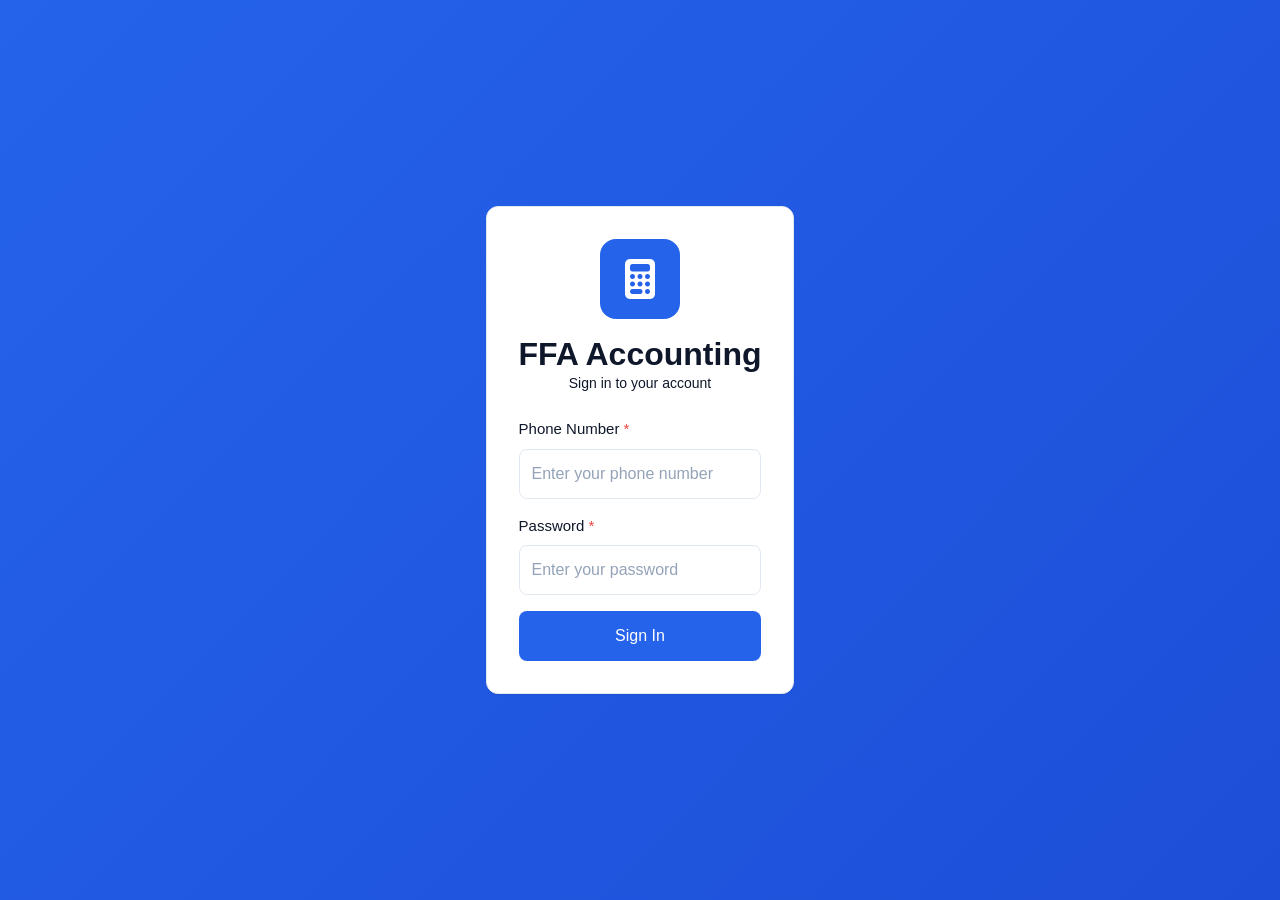
==== commit e1c39343: "1" ====
--- a/acc.html
+++ b/acc.html
@@ -6,7 +6,7 @@
     <meta http-equiv="X-UA-Compatible" content="IE=edge" />
     <title>FFA Accounting System</title>
     <!-- Navigation CSS --> 
-    <link rel="stylesheet" href="tf-navigation.css">
+    <!-- <link rel="stylesheet" href="tf-navigation.css"> -->
     <!-- Font Awesome -->
     <link
       rel="stylesheet"
@@ -2119,7 +2119,7 @@
         <div id="tf-navigation"></div>
 
         <!-- External Scripts -->
-        <script type="text/javascript" src="tf-navigation.js"></script>
+        <!-- <script type="text/javascript" src="tf-navigation.js"></script>  -->
 
 
 
@@ -3797,9 +3797,9 @@
             { id: "vaults", icon: "fa-vault", label: "Vaults" },
             { id: "payroll", icon: "fa-money-bill-wave", label: "Payroll" },
             { id: "loans", icon: "fa-hand-holding-usd", label: "Loans" },
-            { id: "vendors", icon: "fa-truck", label: "Vendors" },
-            { id: "reports", icon: "fa-chart-bar", label: "Reports" },
-            { id: "settings", icon: "fa-cog", label: "Settings" },
+            // { id: "vendors", icon: "fa-truck", label: "Vendors" },
+            // { id: "reports", icon: "fa-chart-bar", label: "Reports" },
+            // { id: "settings", icon: "fa-cog", label: "Settings" },
           ];
 
           const nav = document.getElementById("sidebarNav");
